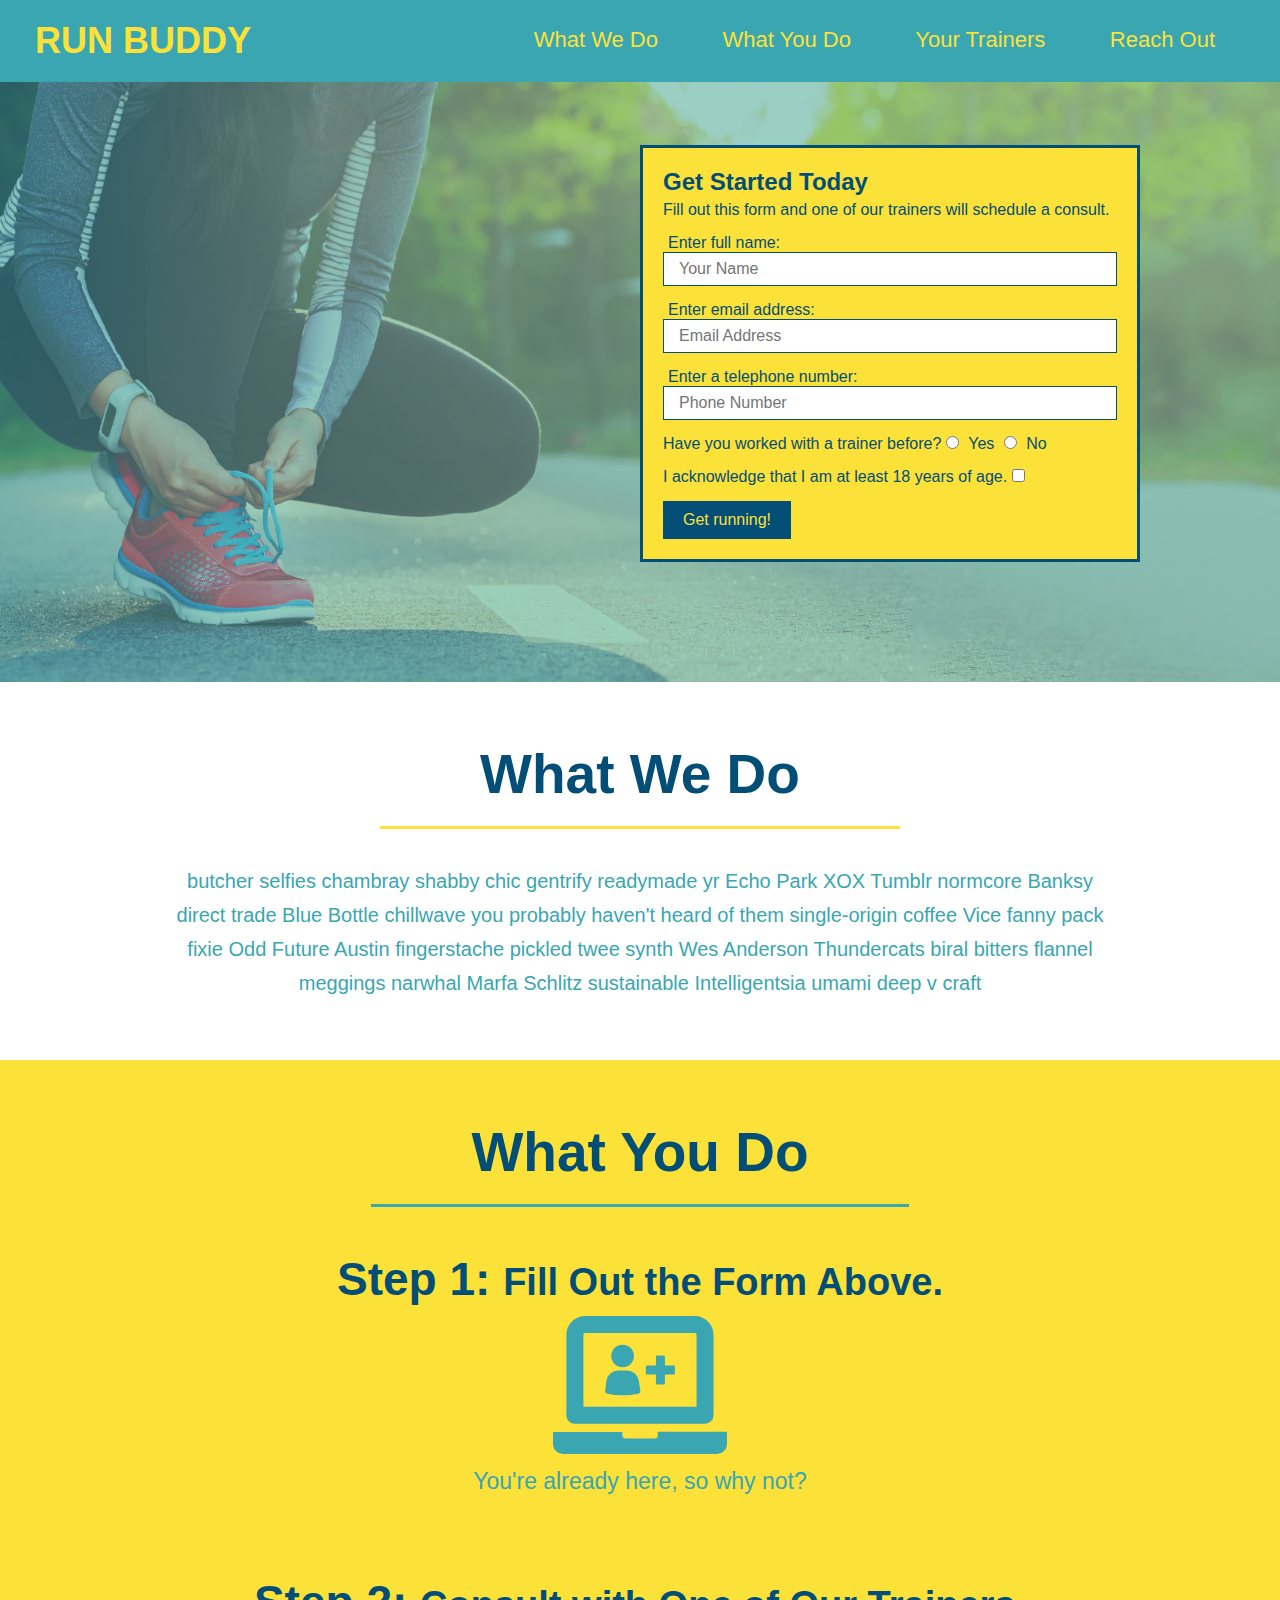
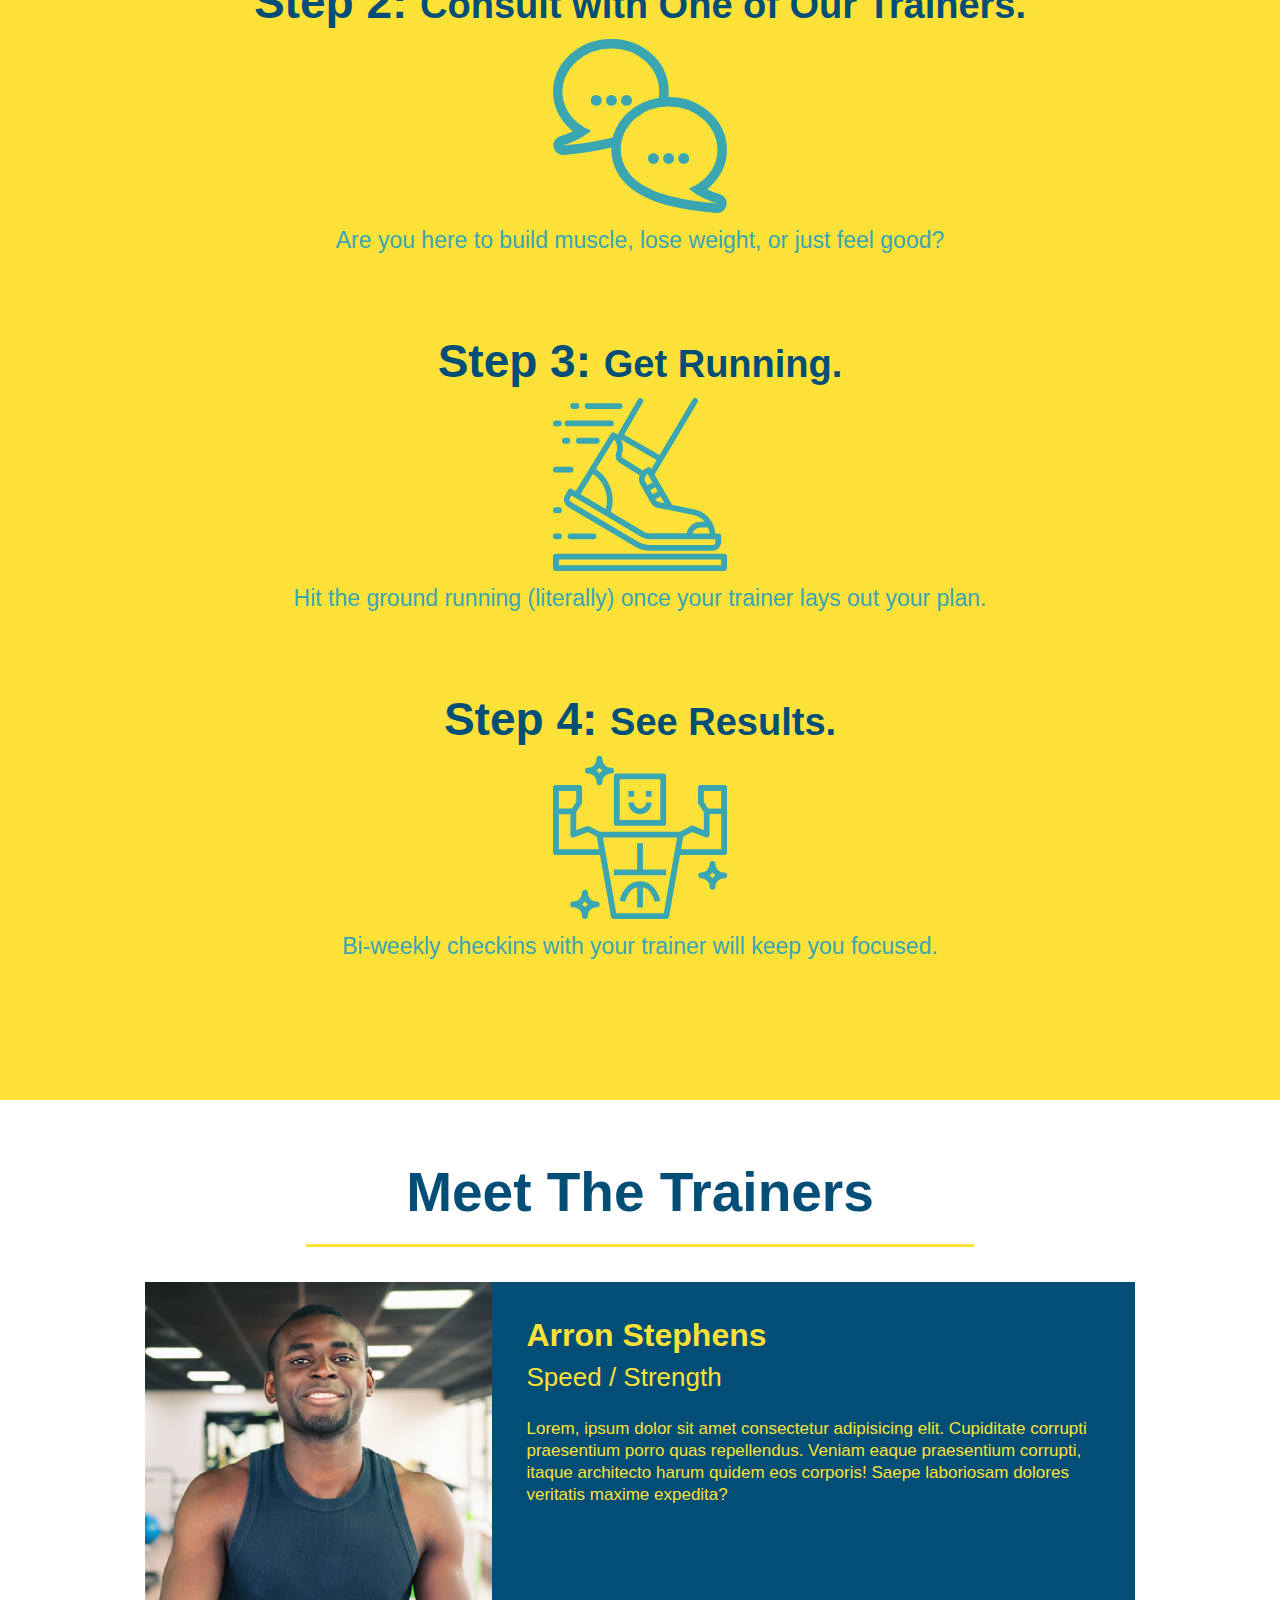
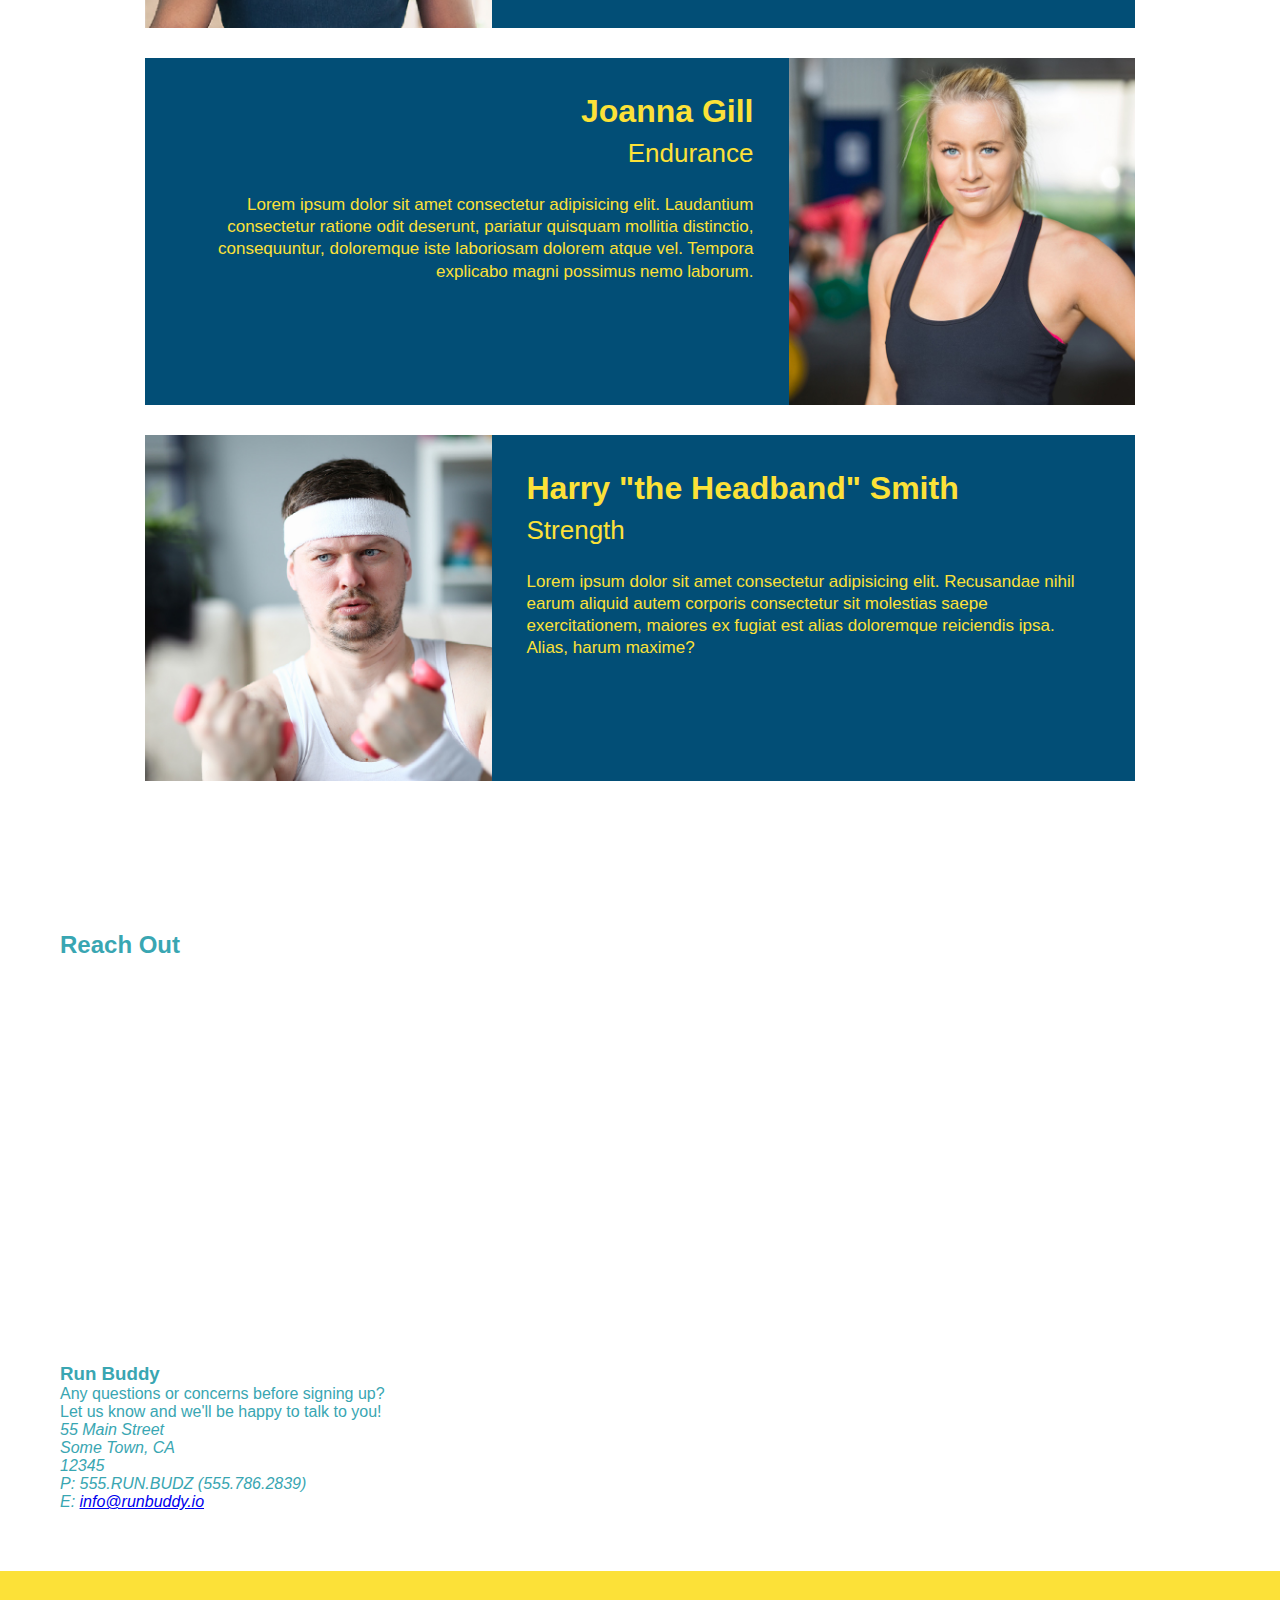
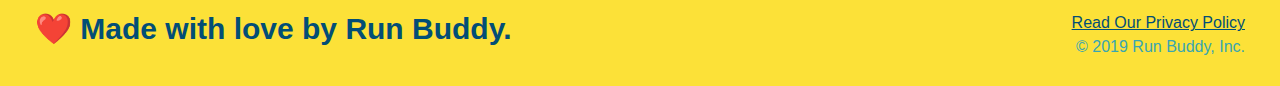
==== index.html @ 159ffaaa "add iframe" ====
<!DOCTYPE html>
<html lang="en">

<head>
    <meta charset="UTF-8" />
    <title>Run Buddy</title>
    <link rel="stylesheet" href="./assets/css/style.css"/>
</head>

<body>
    <!--navigation-->
    <header>
        <h1>
            <a href="/">RUN BUDDY</a>
        </h1>
        <nav>
            <!--Unordered list element-->
            <ul>
                <!--List item element-->
                <li>
                    <!--Anchor element-->
                    <a href="#what-we-do">What We Do</a>
                </li>
                <li>
                    <a href="#what-you-do">What You Do</a>
                </li>
                <li>
                    <a href="#your-trainers">Your Trainers</a>
                </li>
                <li>
                    <a href="#reach-out">Reach Out</a>
                </li>
            </ul>
        </nav>
    </header>

    <!--hero/jumbotron-->
    <section class="hero">
        <div class="hero-form">
            <h3>Get Started Today</h3>
            <p>Fill out this form and one of our trainers will schedule a consult.</p>
            <!--Add form element-->
            <form>
                <label for="name">Enter full name:</label>
                <input type="text" placeholder="Your Name" name="name" id="name" class="form-input" />
                <label for="email">Enter email address:</label>
                <input type="email" placeholder="Email Address" name="email" id="email" class="form-input"/>
                <label for="phone">Enter a telephone number:</label>
                <input type="tel" placeholder="Phone Number" name="phone" id="phone" class="form-input"/> 
                <p>
                    Have you worked with a trainer before? 
                    <input type= "radio" name="trainer-confirm" id="trainer-yes"/>
                    <label for= "trainer-yes">Yes</label>
                    <input type= "radio" name="trainer-confirm" id="trainer-no"/>
                    <label for= "trainer-no">No</label>
                </p>
                <p>
                    I acknowledge that I am at least 18 years of age.
                    <input type="checkbox" name="age-confirm" id="checkbox" />
                </p>
                <button type="submit">
                    Get running!
                </button>
            </form>
        </div>
    </section>

    <!--"what we do" section-->
    <section id="what-we-do" class="intro">
        <h2 class="section-title primary-border">What We Do</h2>
        <p>
            butcher selfies chambray shabby chic gentrify readymade yr Echo Park XOX Tumblr normcore Banksy direct trade Blue Bottle chillwave you probably haven't heard of them single-origin coffee Vice fanny pack fixie Odd Future Austin fingerstache pickled twee synth Wes Anderson Thundercats biral bitters flannel meggings narwhal Marfa Schlitz sustainable Intelligentsia umami deep v craft
        </p>
    </section>

    <!--"what you do" section-->
    <section id="what-you-do" class="steps">
        <h2 class="section-title secondary-border">What You Do</h2>

        <div>
            <h3>Step 1: <span>Fill Out the Form Above.</span></h3>
            <img src="./assets/images/step-1.svg" alt=""/>
            <p>You're already here, so why not?</p>
        </div>

        <div>
            <h3>Step 2: <span>Consult with One of Our Trainers.</span></h3>
            <img src="./assets/images/step-2.svg" alt=""/>
            <p>Are you here to build muscle, lose weight, or just feel good?</p>
        </div>

        <div>
            <h3>Step 3: <span>Get Running.</span></h3>
            <img src="./assets/images/step-3.svg" alt=""/>
            <p>Hit the ground running (literally) once your trainer lays out your plan.</p>
        </div>

        <div>
            <h3>Step 4: <span>See Results.</span></h3>
            <img src="./assets/images/step-4.svg" alt=""/>
            <p>Bi-weekly checkins with your trainer will keep you focused.</p>
        </div>
    </section>

    <!--"meet the trainers" section-->
    <section id="your-trainers" class="trainers">
        <h2 class="section-title primary-border">Meet The Trainers</h2>

        <article class="trainer">
            <img src="./assets/images/trainer-1.jpg" alt="Arron Stephens in his workout clothes, ready to pump iron"/>
            <div class="trainer-bio text-left">
                <h3>Arron Stephens</h3>
                <h4>Speed / Strength</h4>
                <p>Lorem, ipsum dolor sit amet consectetur adipisicing elit. Cupiditate corrupti praesentium porro quas repellendus. Veniam eaque praesentium corrupti, itaque architecto harum quidem eos corporis! Saepe laboriosam dolores veritatis maxime expedita?
                </p>
            </div>
        </article>
        
        <article class="trainer">
            <div class= "trainer-bio text-right">
                <h3>Joanna Gill</h3>
                <h4>Endurance</h4>
                <p>
                    Lorem ipsum dolor sit amet consectetur adipisicing elit. Laudantium consectetur ratione odit deserunt, pariatur quisquam mollitia distinctio, consequuntur, doloremque iste laboriosam dolorem atque vel. Tempora explicabo magni possimus nemo laborum.
               </p>
            </div>
            <img src="./assets/images/trainer-2.jpg" alt="Joanna Gill cooling off after a workout"/>
        </article>
        
        <article class="trainer">
            <img src="./assets/images/trainer-3.jpg" alt="Harry Smith wearing a headband and lifting comically small pink weights" />
            <div class="trainer-bio text-left">
               <h3>Harry "the Headband" Smith</h3>
               <h4>Strength</h4> 
                <p>
                    Lorem ipsum dolor sit amet consectetur adipisicing elit. Recusandae nihil earum aliquid autem corporis consectetur sit molestias saepe exercitationem, maiores ex fugiat est alias doloremque reiciendis ipsa. Alias, harum maxime?
                </p>
            </div>
        </article>
    </section>

    <!--"reach out" section-->
    <section>
        <h2>Reach Out</h2>
        <div class="contact-info"> 
            <iframe src="https://www.google.com/maps/embed?pb=!1m18!1m12!1m3!1d3146.0105900353583!2d-120.42504448440373!3d37.95353870962673!2m3!1f0!2f0!3f0!3m2!1i1024!2i768!4f13.1!3m3!1m2!1s0x8090c46e315aaf1b%3A0xb32d2fcd2023b726!2sMain%20St%2C%20Jamestown%2C%20CA%2095327!5e0!3m2!1sen!2sus!4v1622216896780!5m2!1sen!2sus" 
                width="400" 
                height="400" 
                style="border:0;" 
                allowfullscreen="" 
                loading="lazy">
            </iframe>
        </div>
        <div>
            <h3>Run Buddy</h3>
            <p>
                Any questions or concerns before signing up?
                <br/>
                Let us know and we'll be happy to talk to you!
            </p>
            <address>
                55 Main Street <br/>
                Some Town, CA <br/>
                12345 <br/>
                P: 555.RUN.BUDZ (555.786.2839) <br/>
                E: <a href="mailto:info!runbuddy.io">info@runbuddy.io</a>
            </address>
        </div>
    </section>

    <!--footer-->
    <footer>
        <h2>❤️ Made with love by Run Buddy.</h2>
        <div>
            <a href="#">Read Our Privacy Policy</a><br />
            &copy; 2019 Run Buddy, Inc.
        </div>

    </footer> 

</body>

</html>
---- assets/css/style.css ----
* {
    margin: 0;
    padding: 0;
    box-sizing: border-box;
}

/*apply styles to <body>*/
body {
    font-family: Helvetica, Arial, sans-serif;
    color: #39a6b2;
}


/* apply styles to <header>*/
header {
    padding: 20px 35px;
    background-color: #39a6b2;
}

header h1 {
    font-weight: bold;
    font-size: 36px;
    color: #fce138;
    margin: 0;
    display: inline;
}

header a {
    text-decoration: none;
    color: #fce138;
}

header nav {
    float: right;
    margin: 7px 0;
}

header nav ul li {
    display: inline;
}

header nav ul li a {
    margin: 0 30px;
    font-weight: lighter;
    font-size: 22px;
}

/*apply styles to <footer>*/
footer {
    background: #fce138;
    width: 100%;
    padding: 40px 35px;
}

footer h2 {
    display: inline;
    color: #024e76;
    font-size: 30px;
    margin: 0;
}

footer div {
    float: right;
    line-height: 1.5;
    text-align: right;
}

footer a {
    color:#024e76;
}

section {
    padding: 60px;
}

/* apply styles to Hero */
.hero {
    background-image: url("../images/hero-bg.jpg");
    height: 600px;
    background-size: cover;
    background-position: center;
    position: relative;
}

.hero-form {
    background-color:#fce138;
    color: #024e76;
    padding: 20px;
    width: 500px ;
    border: solid 3px #024e76;
    position: absolute;
    bottom: 120px;
    right: 140px;
}

.hero-form h3 {
    font-size: 24px;
    margin: 0;
}

.hero-form p {
    margin: 5px 0 15px 0;
}

.form-input {
    border: solid 1px #024e76;
    width: 100%;
    font-size:16px;
    display: block;
    padding: 7px 15px;
    margin-bottom: 15px;
    color:#024e76
}

.hero-form label {
    margin: 0 5px;
}

.hero-form button {
    color:#fce138;
    background-color: #024e76;
    border: none;
    padding: 10px 20px;
    font-size: 16px;
}

/* apply styles to "What We Do" section */
.intro {
    text-align: center;
}


.intro p {
    line-height: 1.7;
    color: #39a6b2;
    width: 80%;
    font-size: 20px;
    margin: 0 auto;
}

.section-title {
    font-size: 55px;
    color: #024e76;
    margin-bottom: 35px;
    padding: 0 100px 20px 100px;
    display: inline-block;
    border-bottom: 3px solid;
}

.primary-border {
    border-color: #fce138;
}

.secondary-border {
    border-color: #39a6b2;
}

/* apply styles to "what you do" section */
.steps{
    text-align: center;
    background: #fce138;
}

.steps div {
    margin-bottom: 80px;
}

.steps img {
    width: 15%;
    margin: 10px 0;
}

.steps h3 {
    color: #024e76;
    font-size: 46px;
    margin-top: 10px;
}

.steps p {
    color: #39a6b2;
    font-size: 23px;
}

.steps span{
    font-size: 38px;
}

/* style trainers section */
.trainers {
    text-align: center;
}

.trainer {
    width: 990px;
    margin: 0 auto 30px auto;
    background: #024e76;
    color: #fce138;
    overflow: auto;
}

.trainer img {
    width: 35%;
    float: left;
}

.trainer-bio {
    padding: 35px;
    float: left;
    width: 65%;
}

.text-left {
    text-align: left;
}

.text-right {
    text-align: right;
}

.trainer-bio h3 {
    font-size: 32px;
    margin-bottom: 8px;
}

.trainer-bio h4 {
    font-weight: lighter;
    font-size: 26px;
    margin-bottom: 25px;
}

.trainer-bio p {
    font-size: 17px;
    line-height: 1.3;
}
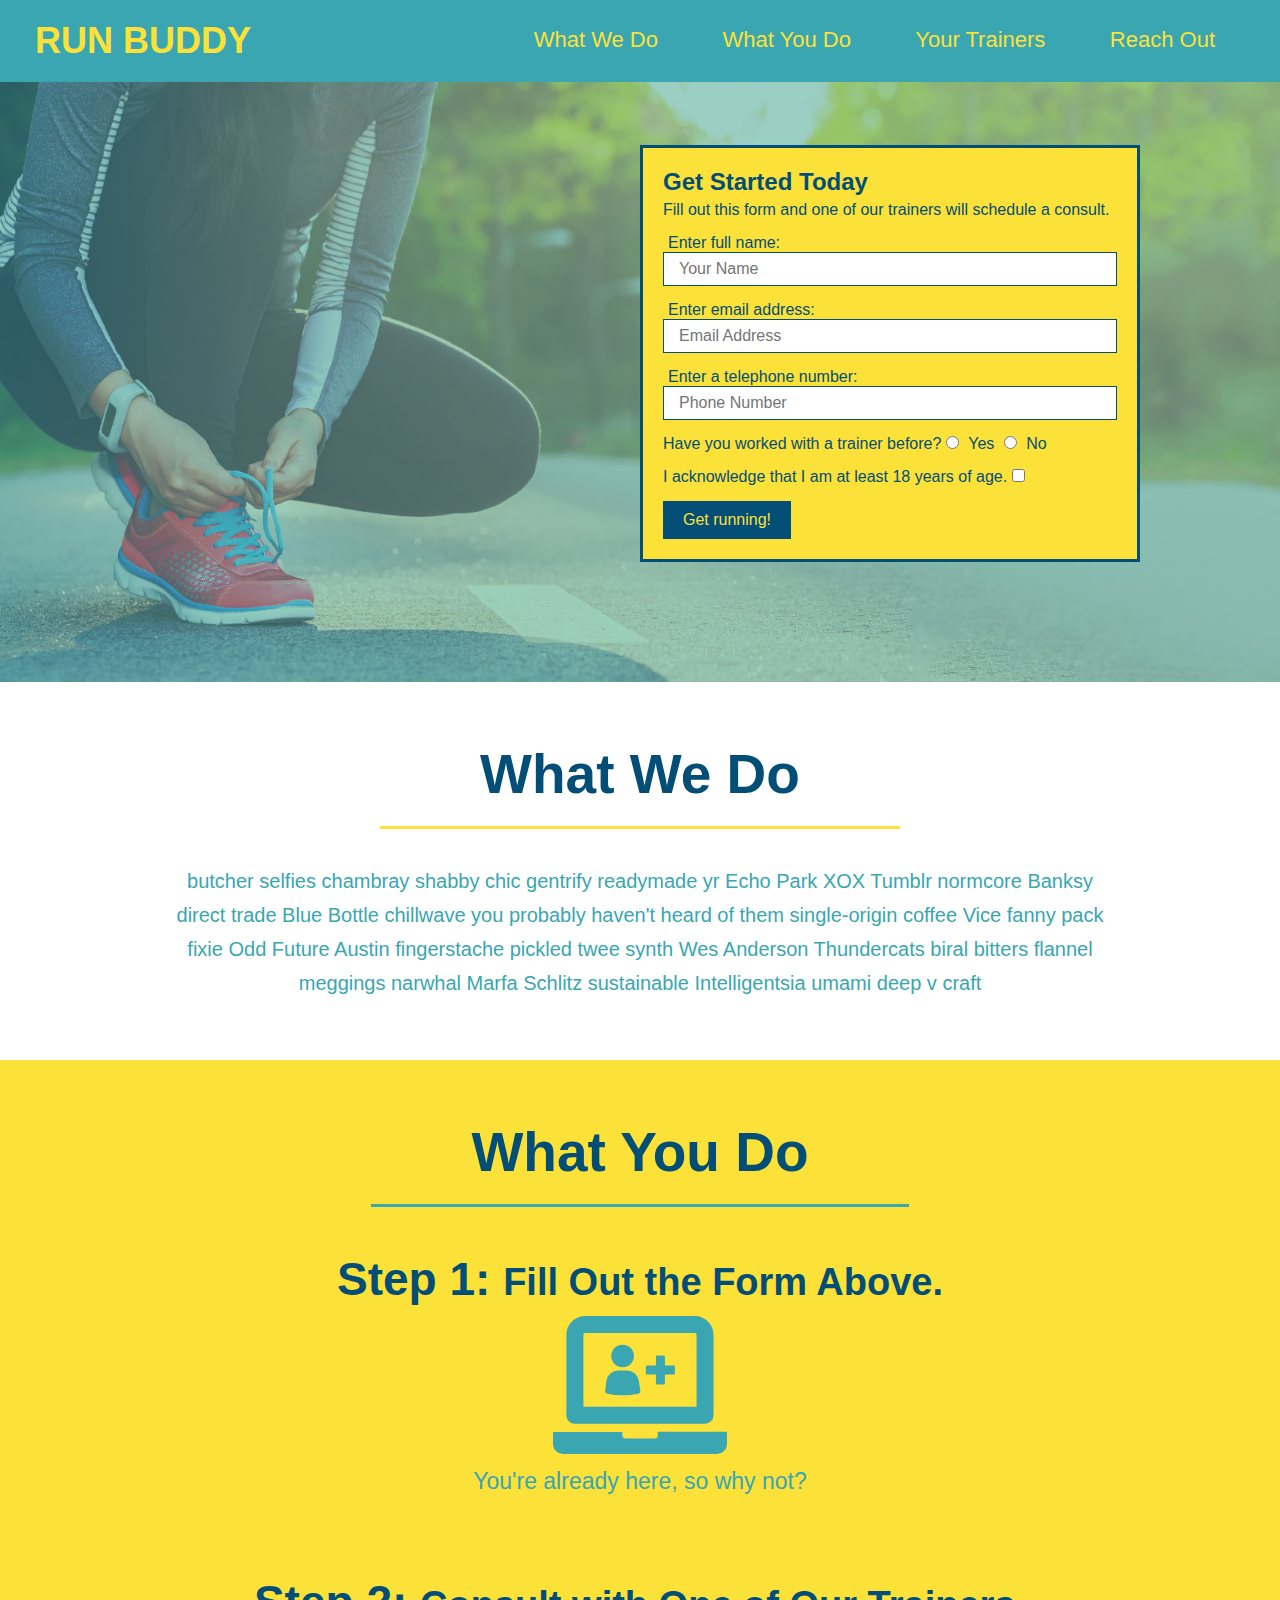
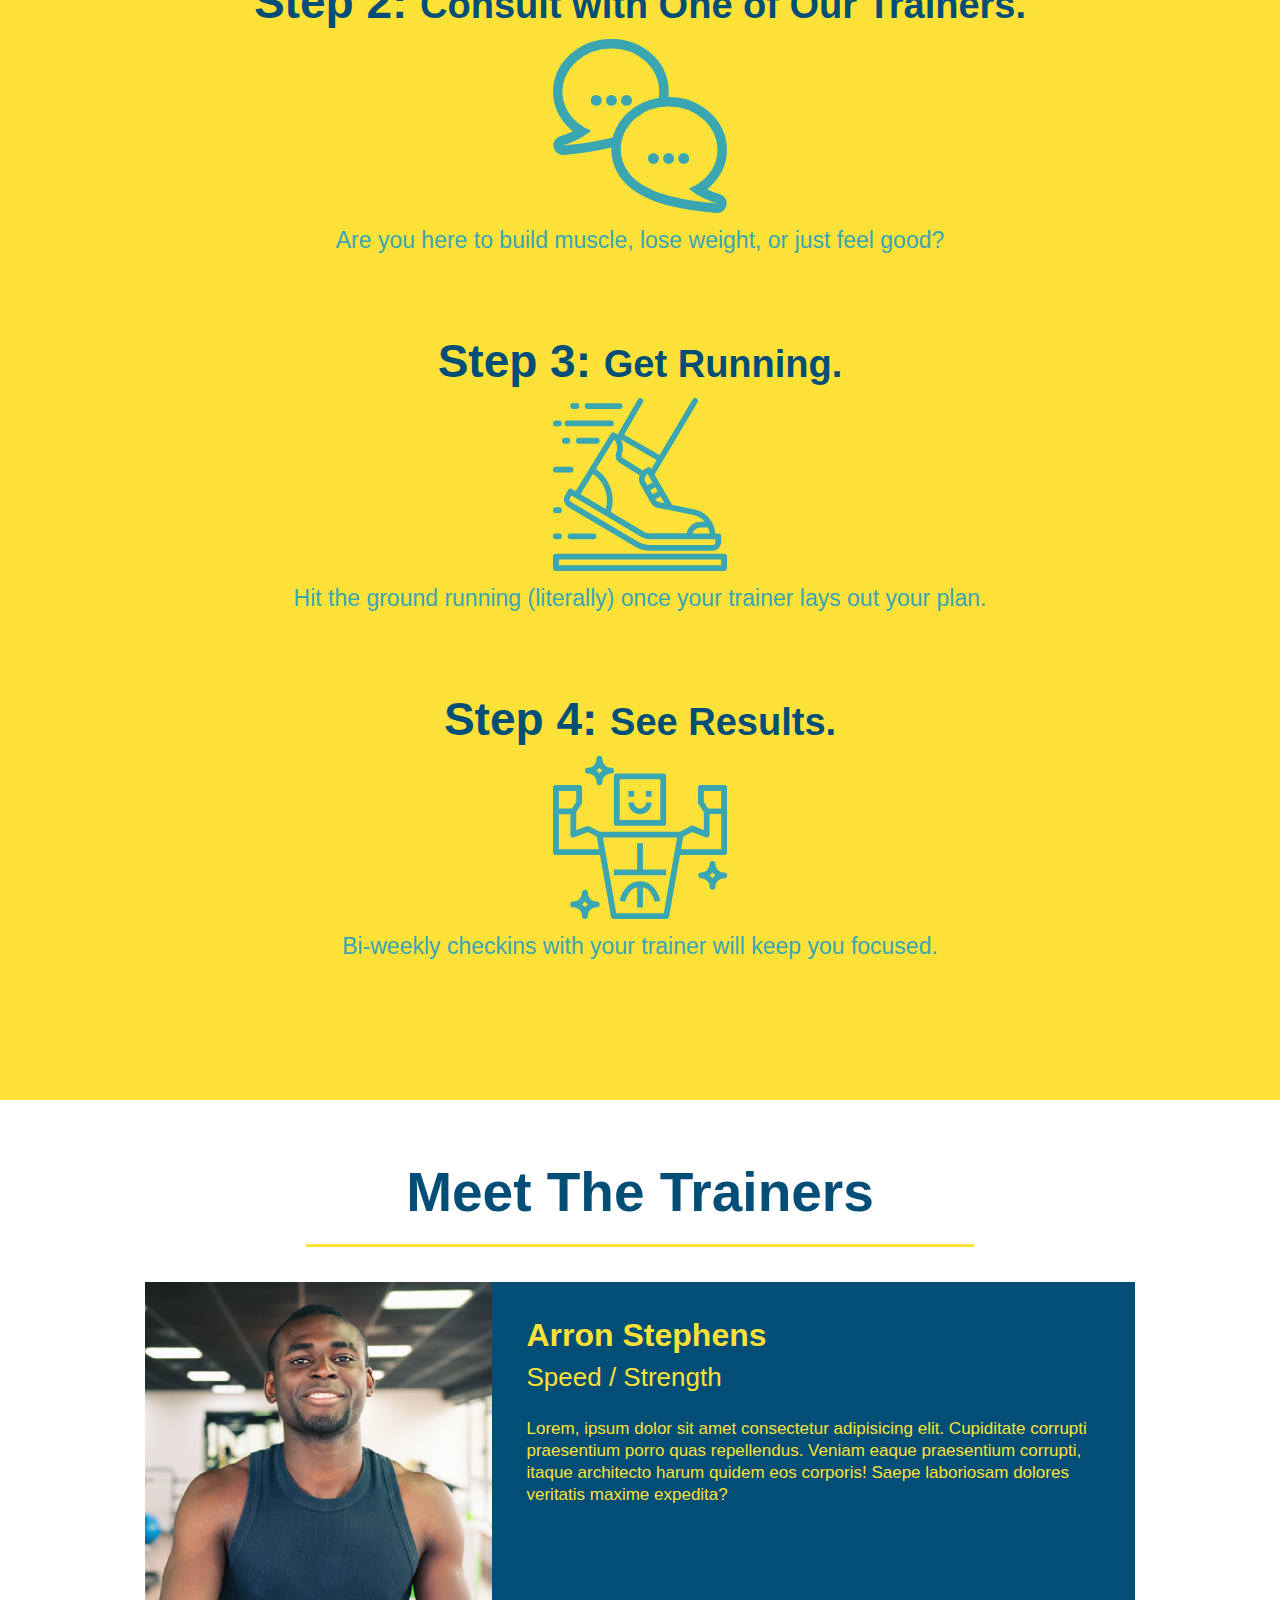
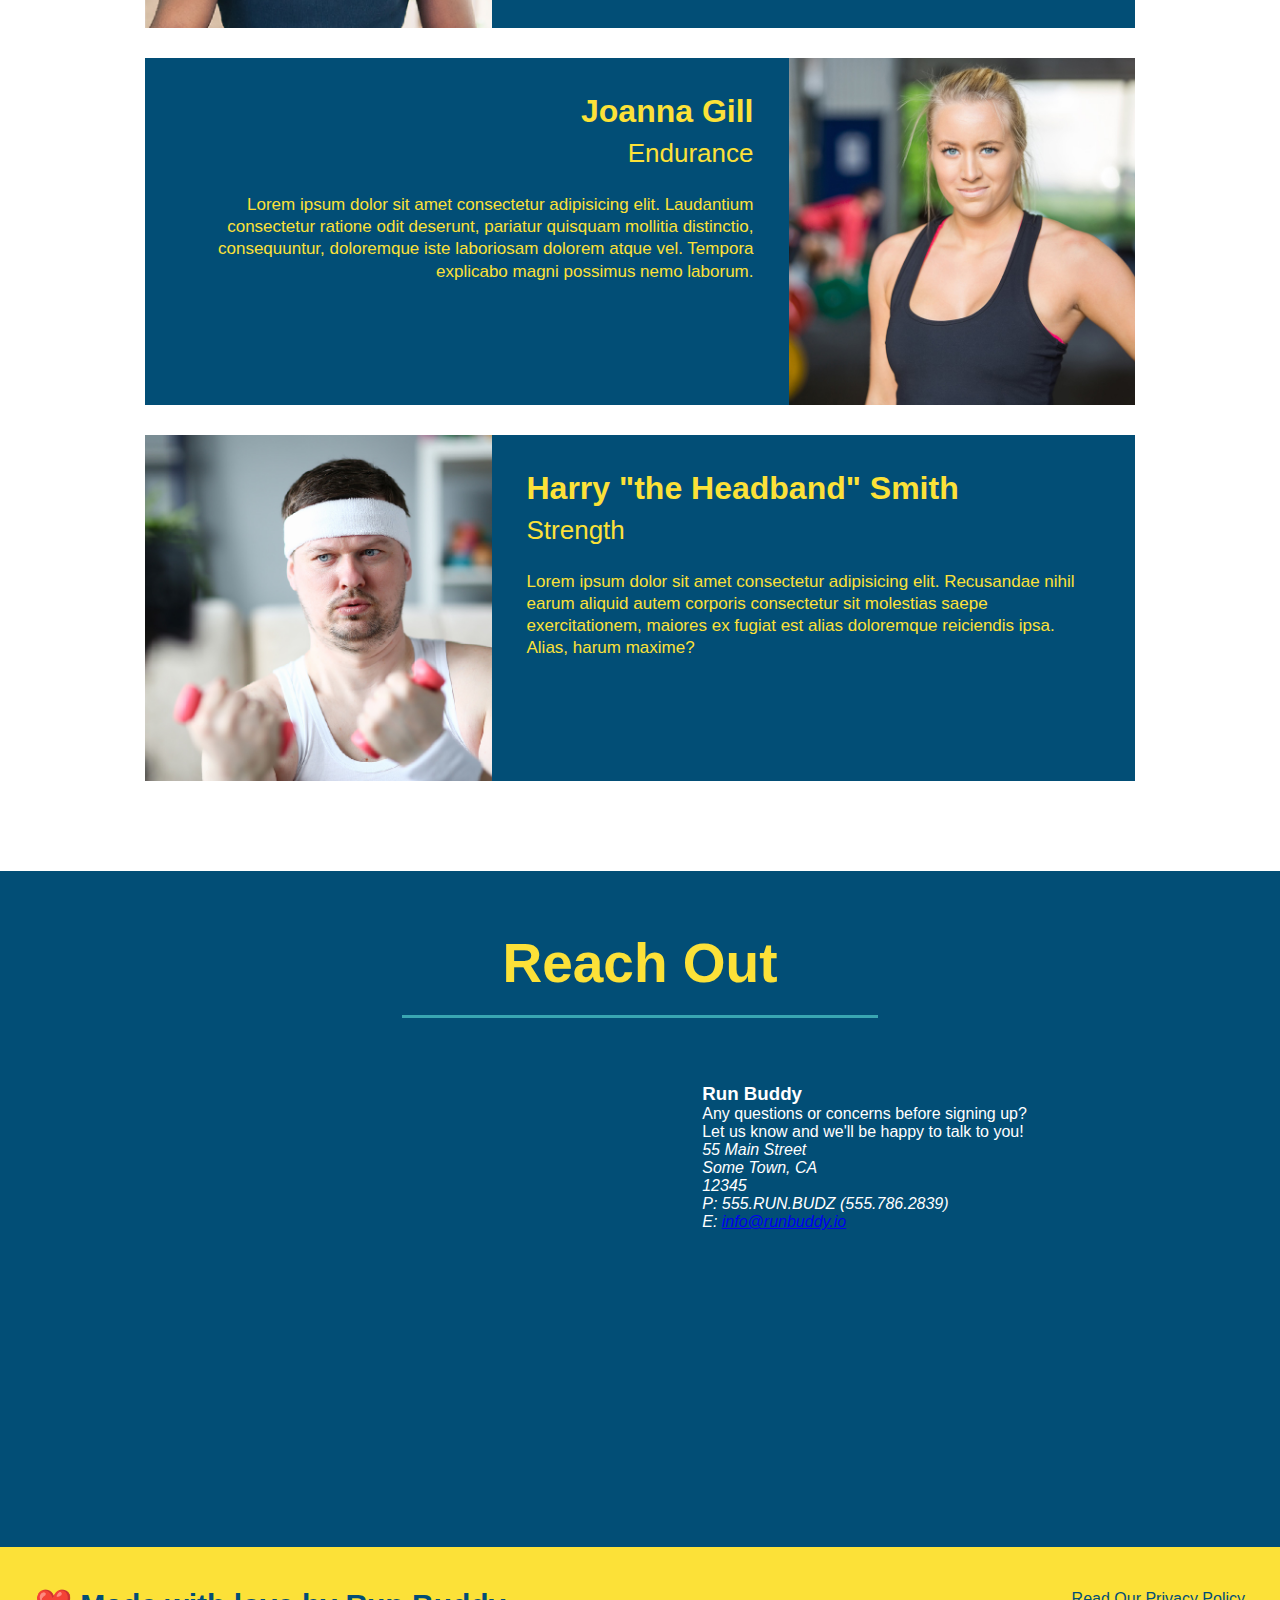
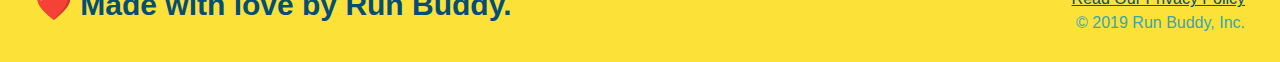
==== commit 243bb45d: "style contact info" ====
--- a/index.html
+++ b/index.html
@@ -140,31 +140,31 @@
     </section>
 
     <!--"reach out" section-->
-    <section>
-        <h2>Reach Out</h2>
-        <div class="contact-info"> 
-            <iframe src="https://www.google.com/maps/embed?pb=!1m18!1m12!1m3!1d3146.0105900353583!2d-120.42504448440373!3d37.95353870962673!2m3!1f0!2f0!3f0!3m2!1i1024!2i768!4f13.1!3m3!1m2!1s0x8090c46e315aaf1b%3A0xb32d2fcd2023b726!2sMain%20St%2C%20Jamestown%2C%20CA%2095327!5e0!3m2!1sen!2sus!4v1622216896780!5m2!1sen!2sus" 
-                width="400" 
-                height="400" 
-                style="border:0;" 
-                allowfullscreen="" 
-                loading="lazy">
-            </iframe>
-        </div>
-        <div>
-            <h3>Run Buddy</h3>
-            <p>
-                Any questions or concerns before signing up?
-                <br/>
-                Let us know and we'll be happy to talk to you!
-            </p>
-            <address>
-                55 Main Street <br/>
-                Some Town, CA <br/>
-                12345 <br/>
-                P: 555.RUN.BUDZ (555.786.2839) <br/>
-                E: <a href="mailto:info!runbuddy.io">info@runbuddy.io</a>
-            </address>
+    <section id="reach-out" class="contact">
+        <h2 class="section-title secondary-border">Reach Out</h2>
+        <div class="contact-info">
+            <div> 
+                <iframe src="https://www.google.com/maps/embed?pb=!1m18!1m12!1m3!1d3146.0105900353583!2d-120.42504448440373!3d37.95353870962673!2m3!1f0!2f0!3f0!3m2!1i1024!2i768!4f13.1!3m3!1m2!1s0x8090c46e315aaf1b%3A0xb32d2fcd2023b726!2sMain%20St%2C%20Jamestown%2C%20CA%2095327!5e0!3m2!1sen!2sus!4v1622216896780!5m2!1sen!2sus" 
+                    style="border:0;" 
+                    allowfullscreen="" 
+                    loading="lazy">
+                </iframe>
+            </div>
+            <div>
+                <h3>Run Buddy</h3>
+                <p>
+                    Any questions or concerns before signing up?
+                    <br/>
+                    Let us know and we'll be happy to talk to you!
+                </p>
+                <address>
+                    55 Main Street <br/>
+                    Some Town, CA <br/>
+                    12345 <br/>
+                    P: 555.RUN.BUDZ (555.786.2839) <br/>
+                    E: <a href="mailto:info@runbuddy.io">info@runbuddy.io</a>
+                </address>
+            </div>
         </div>
     </section>
 
--- a/assets/css/style.css
+++ b/assets/css/style.css
@@ -233,3 +233,26 @@
     line-height: 1.3;
 }
 
+/* style <reach out> section */
+.contact {
+    text-align: center;
+    background:#024e76;
+}
+
+.contact h2 {
+    color:#fce138;
+}
+
+.contact-info iframe {
+    width:400px; 
+    height:400px; 
+}
+
+.contact-info div {
+    width:410px;
+    display: inline-block;
+    vertical-align: top;
+    text-align: left;
+    margin: 30px 0 0 60px;
+    color: white;
+}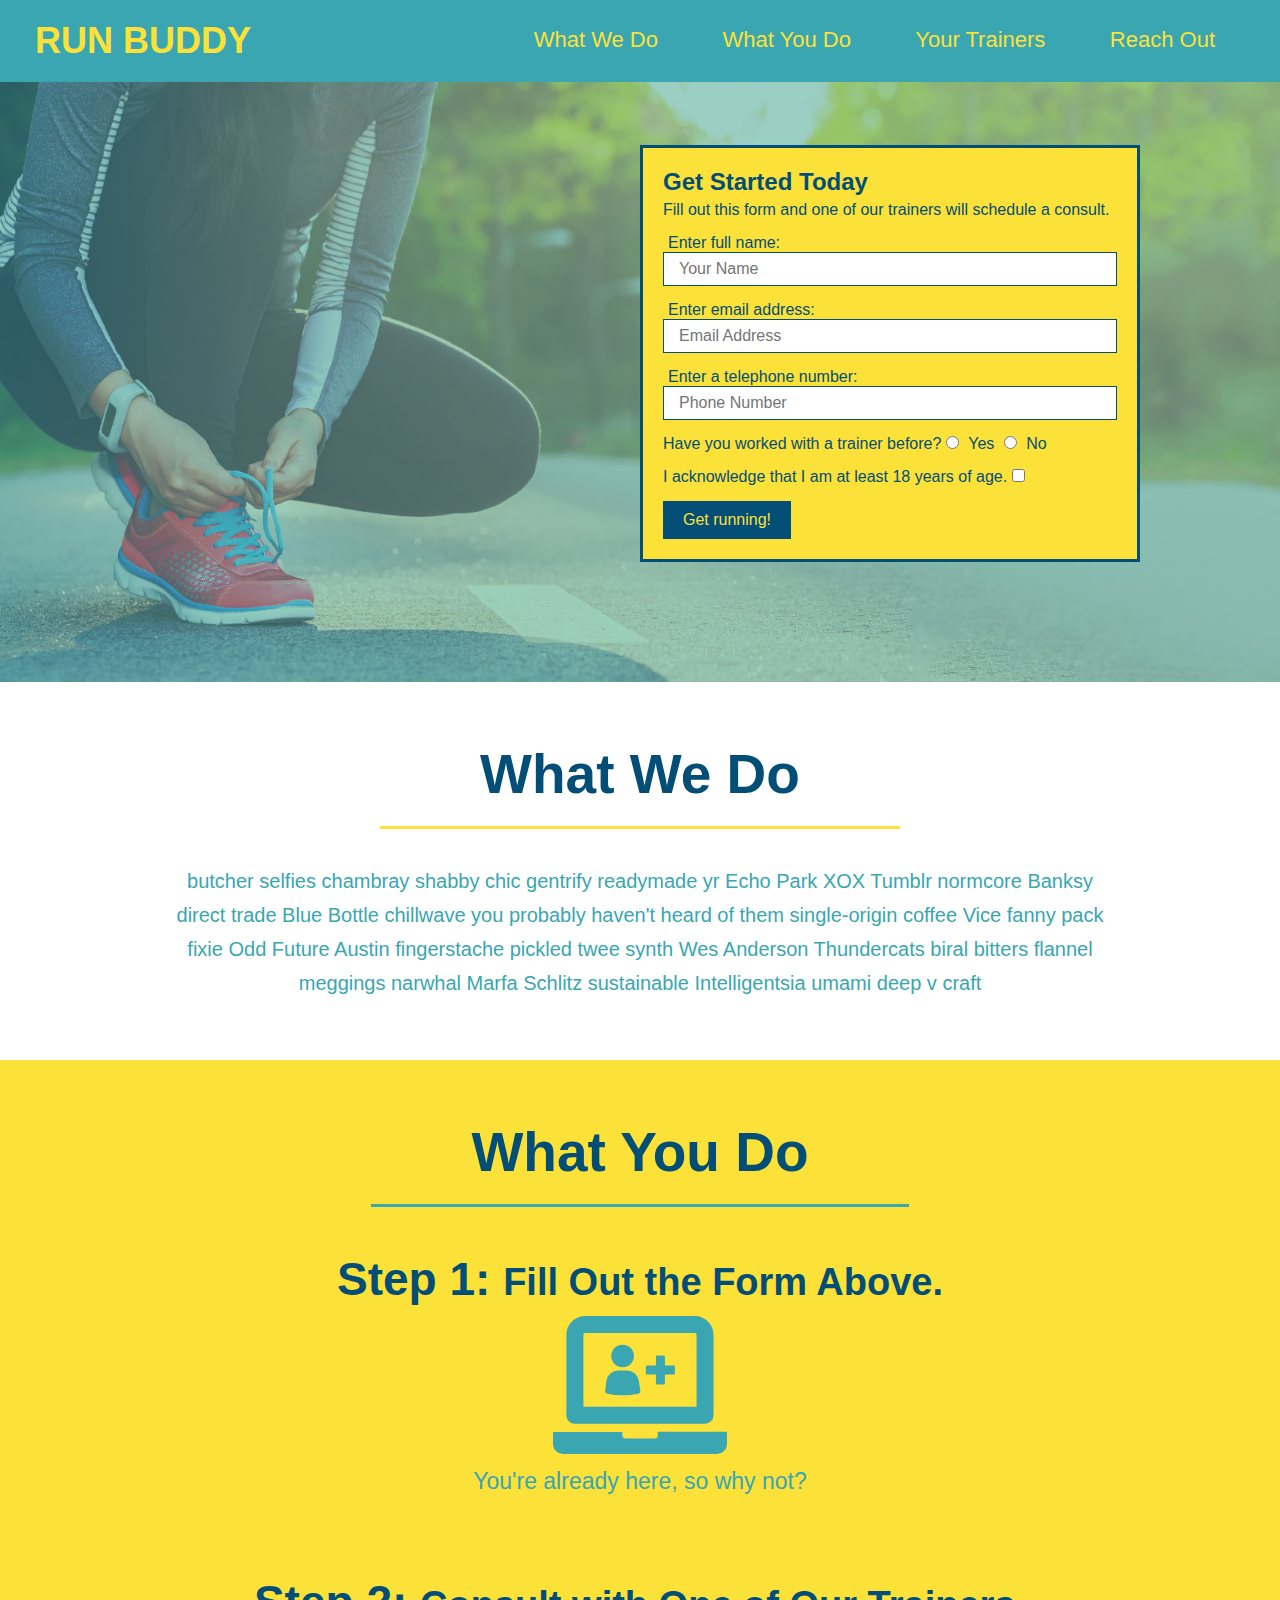
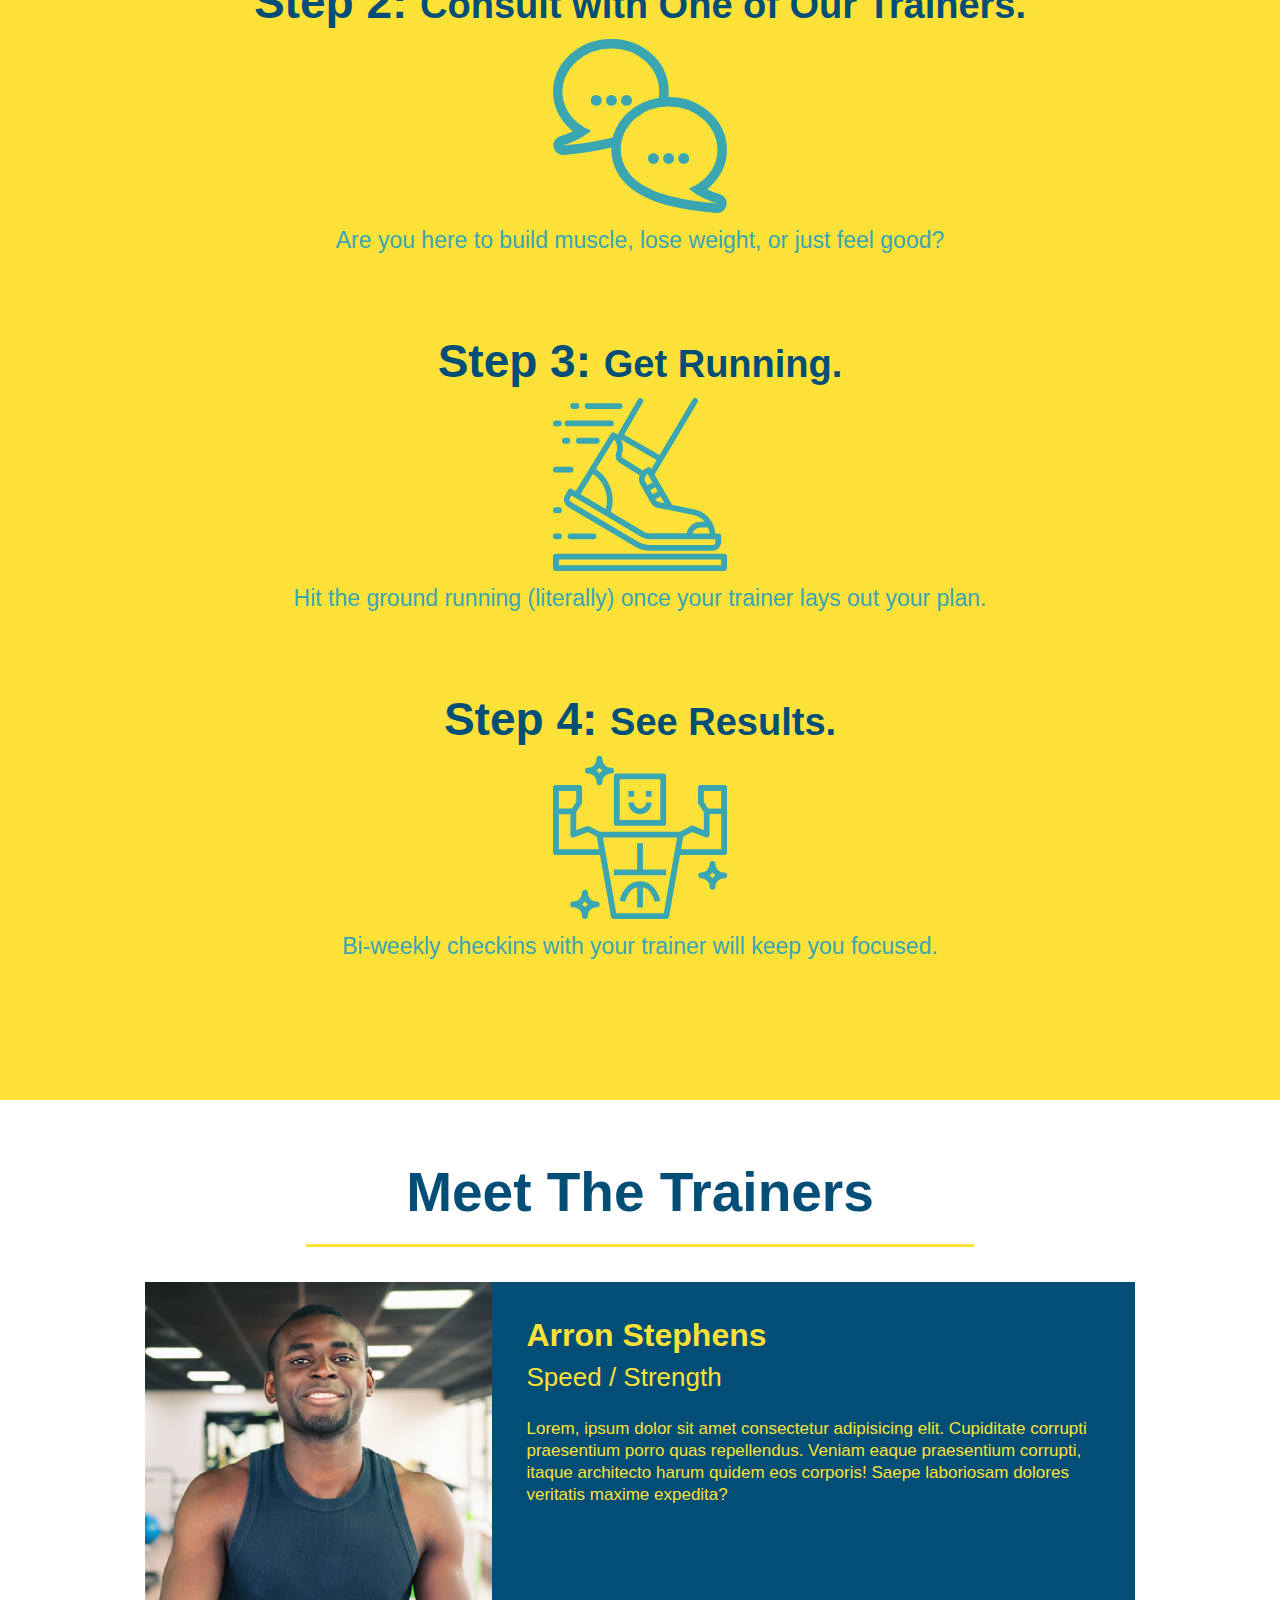
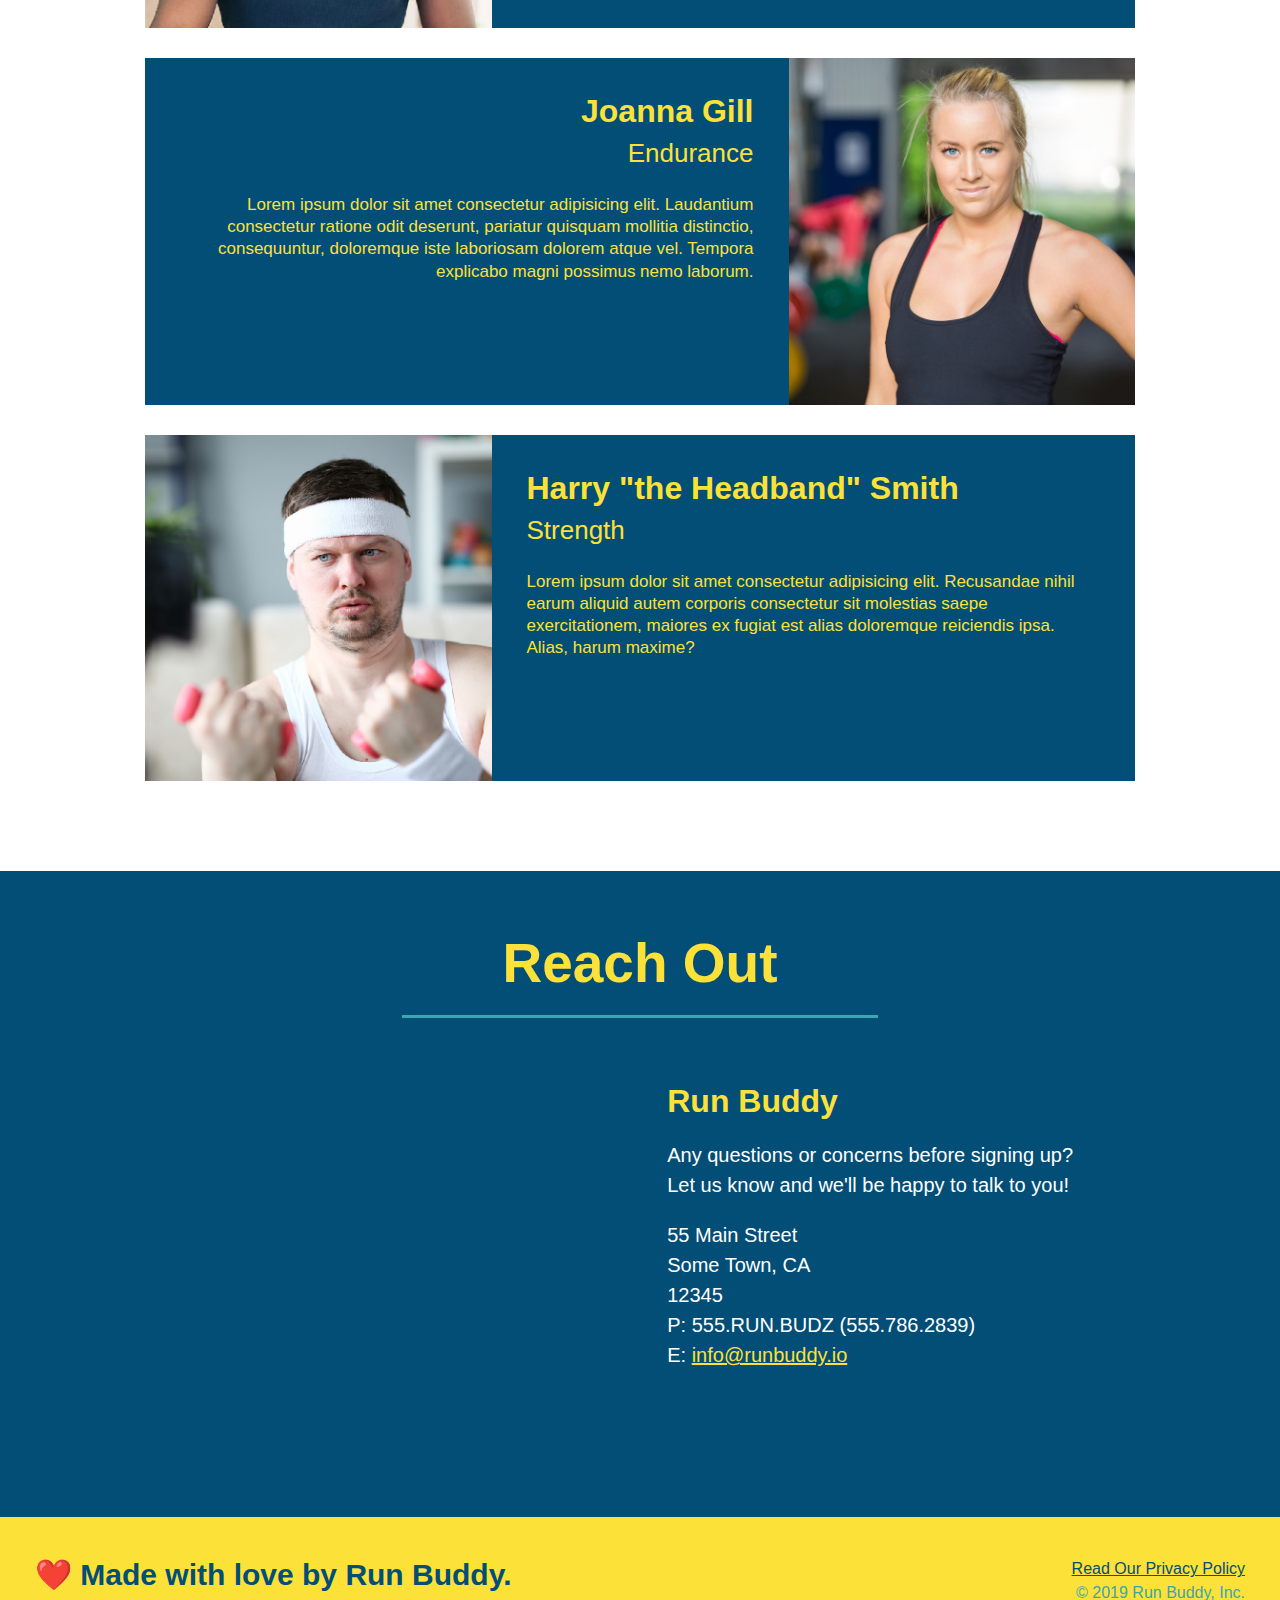
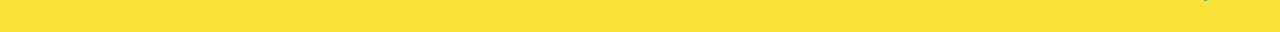
==== commit 875527c7: "fix style in contact info" ====
--- a/index.html
+++ b/index.html
@@ -143,13 +143,11 @@
     <section id="reach-out" class="contact">
         <h2 class="section-title secondary-border">Reach Out</h2>
         <div class="contact-info">
-            <div> 
-                <iframe src="https://www.google.com/maps/embed?pb=!1m18!1m12!1m3!1d3146.0105900353583!2d-120.42504448440373!3d37.95353870962673!2m3!1f0!2f0!3f0!3m2!1i1024!2i768!4f13.1!3m3!1m2!1s0x8090c46e315aaf1b%3A0xb32d2fcd2023b726!2sMain%20St%2C%20Jamestown%2C%20CA%2095327!5e0!3m2!1sen!2sus!4v1622216896780!5m2!1sen!2sus" 
-                    style="border:0;" 
-                    allowfullscreen="" 
-                    loading="lazy">
-                </iframe>
-            </div>
+            <iframe src="https://www.google.com/maps/embed?pb=!1m18!1m12!1m3!1d3146.0105900353583!2d-120.42504448440373!3d37.95353870962673!2m3!1f0!2f0!3f0!3m2!1i1024!2i768!4f13.1!3m3!1m2!1s0x8090c46e315aaf1b%3A0xb32d2fcd2023b726!2sMain%20St%2C%20Jamestown%2C%20CA%2095327!5e0!3m2!1sen!2sus!4v1622216896780!5m2!1sen!2sus" 
+                style="border:0;" 
+                allowfullscreen="" 
+                loading="lazy">
+            </iframe>
             <div>
                 <h3>Run Buddy</h3>
                 <p>
--- a/assets/css/style.css
+++ b/assets/css/style.css
@@ -255,4 +255,20 @@
     text-align: left;
     margin: 30px 0 0 60px;
     color: white;
+}
+
+.contact-info h3 {
+    color: #fce138;
+    font-size: 32px;
+}
+
+.contact-info p, .contact-info address {
+    margin: 20px 0;
+    line-height: 1.5;
+    font-size: 20px;
+    font-style: normal;
+}
+
+.contact-info a {
+    color: #fce138;
 }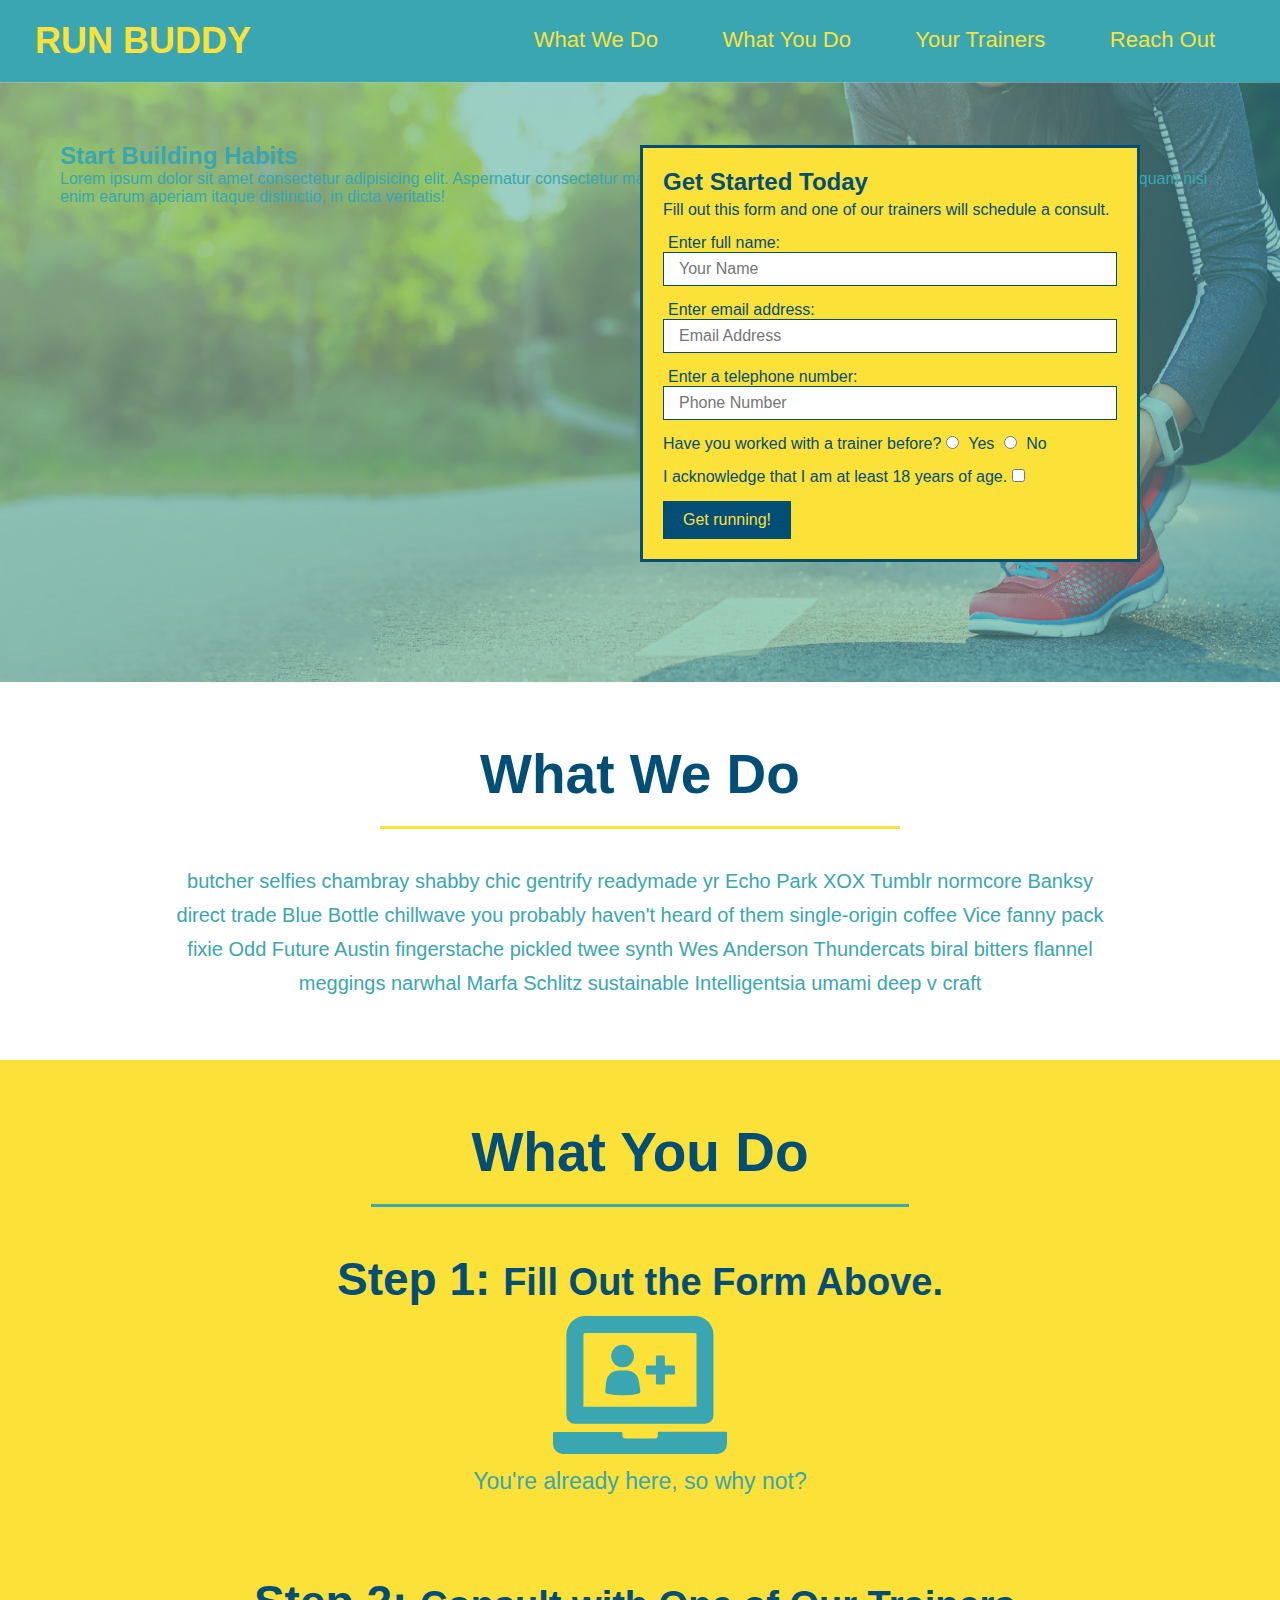
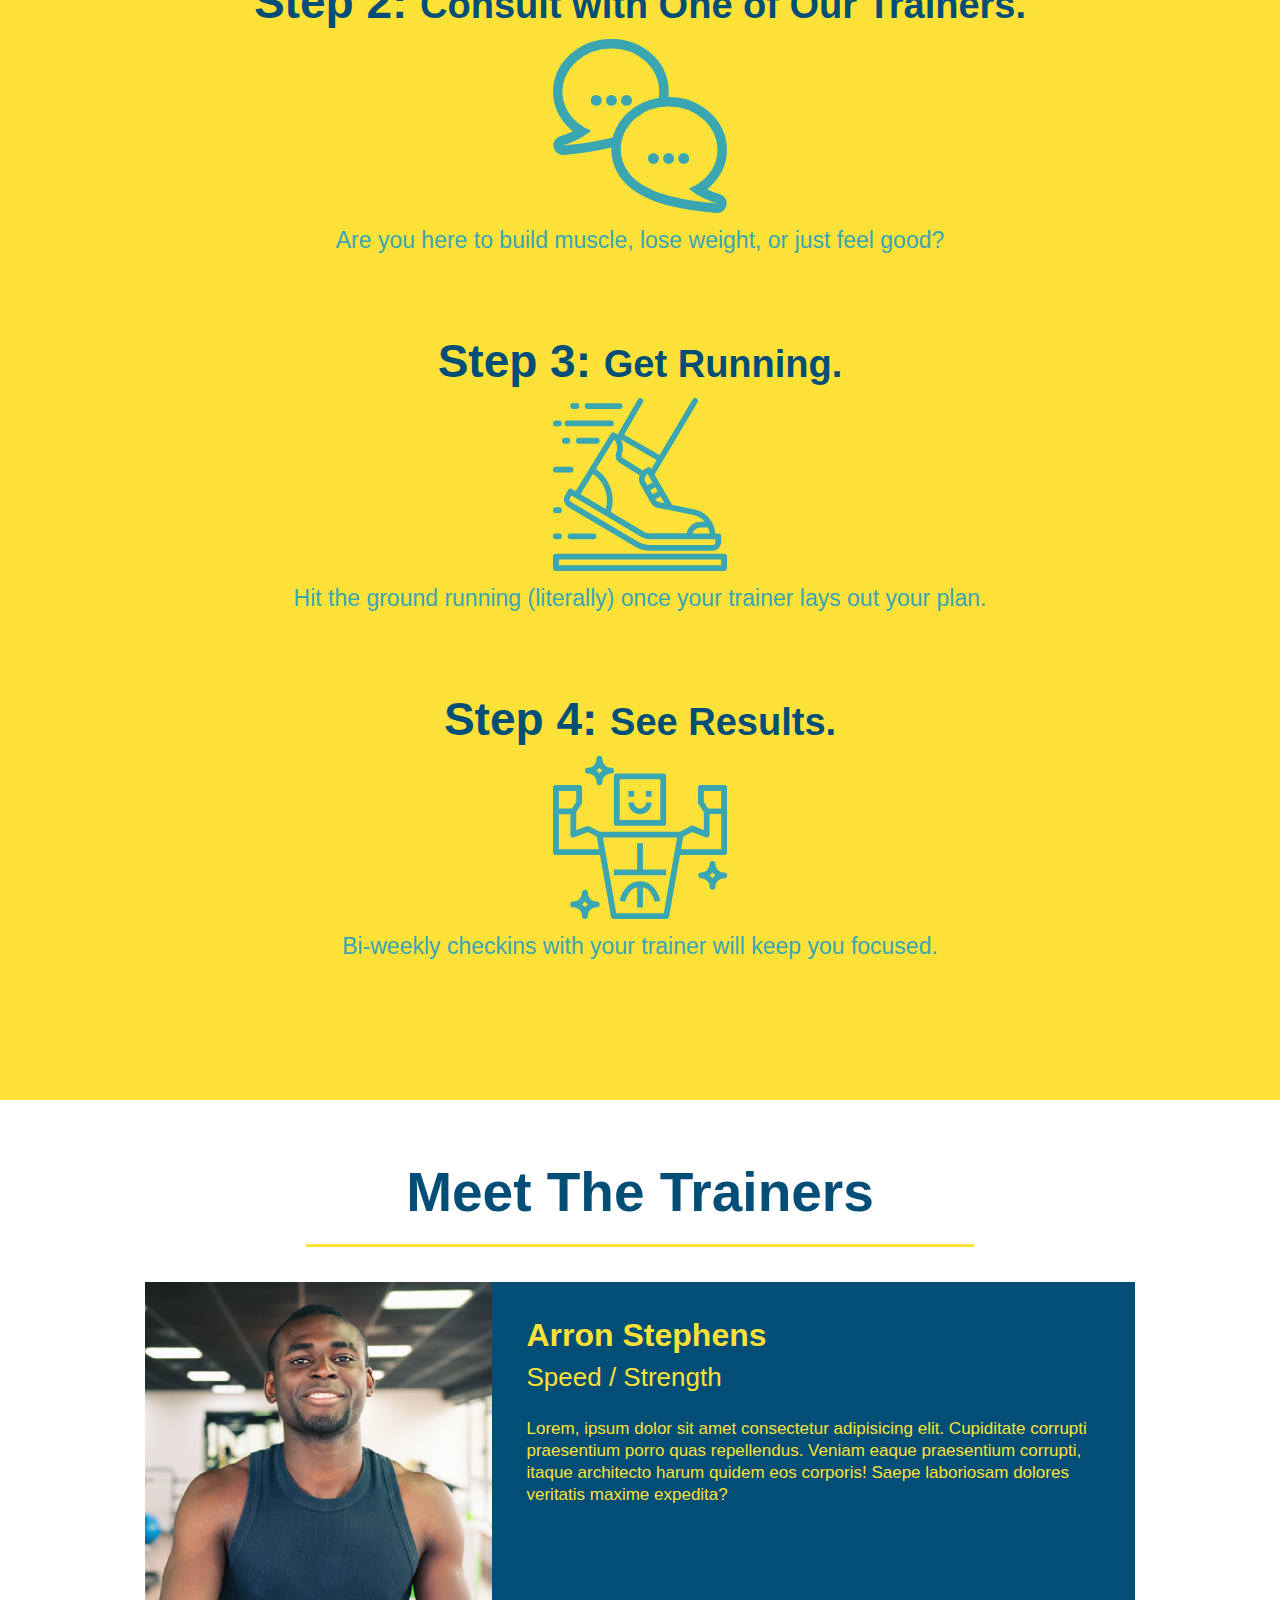
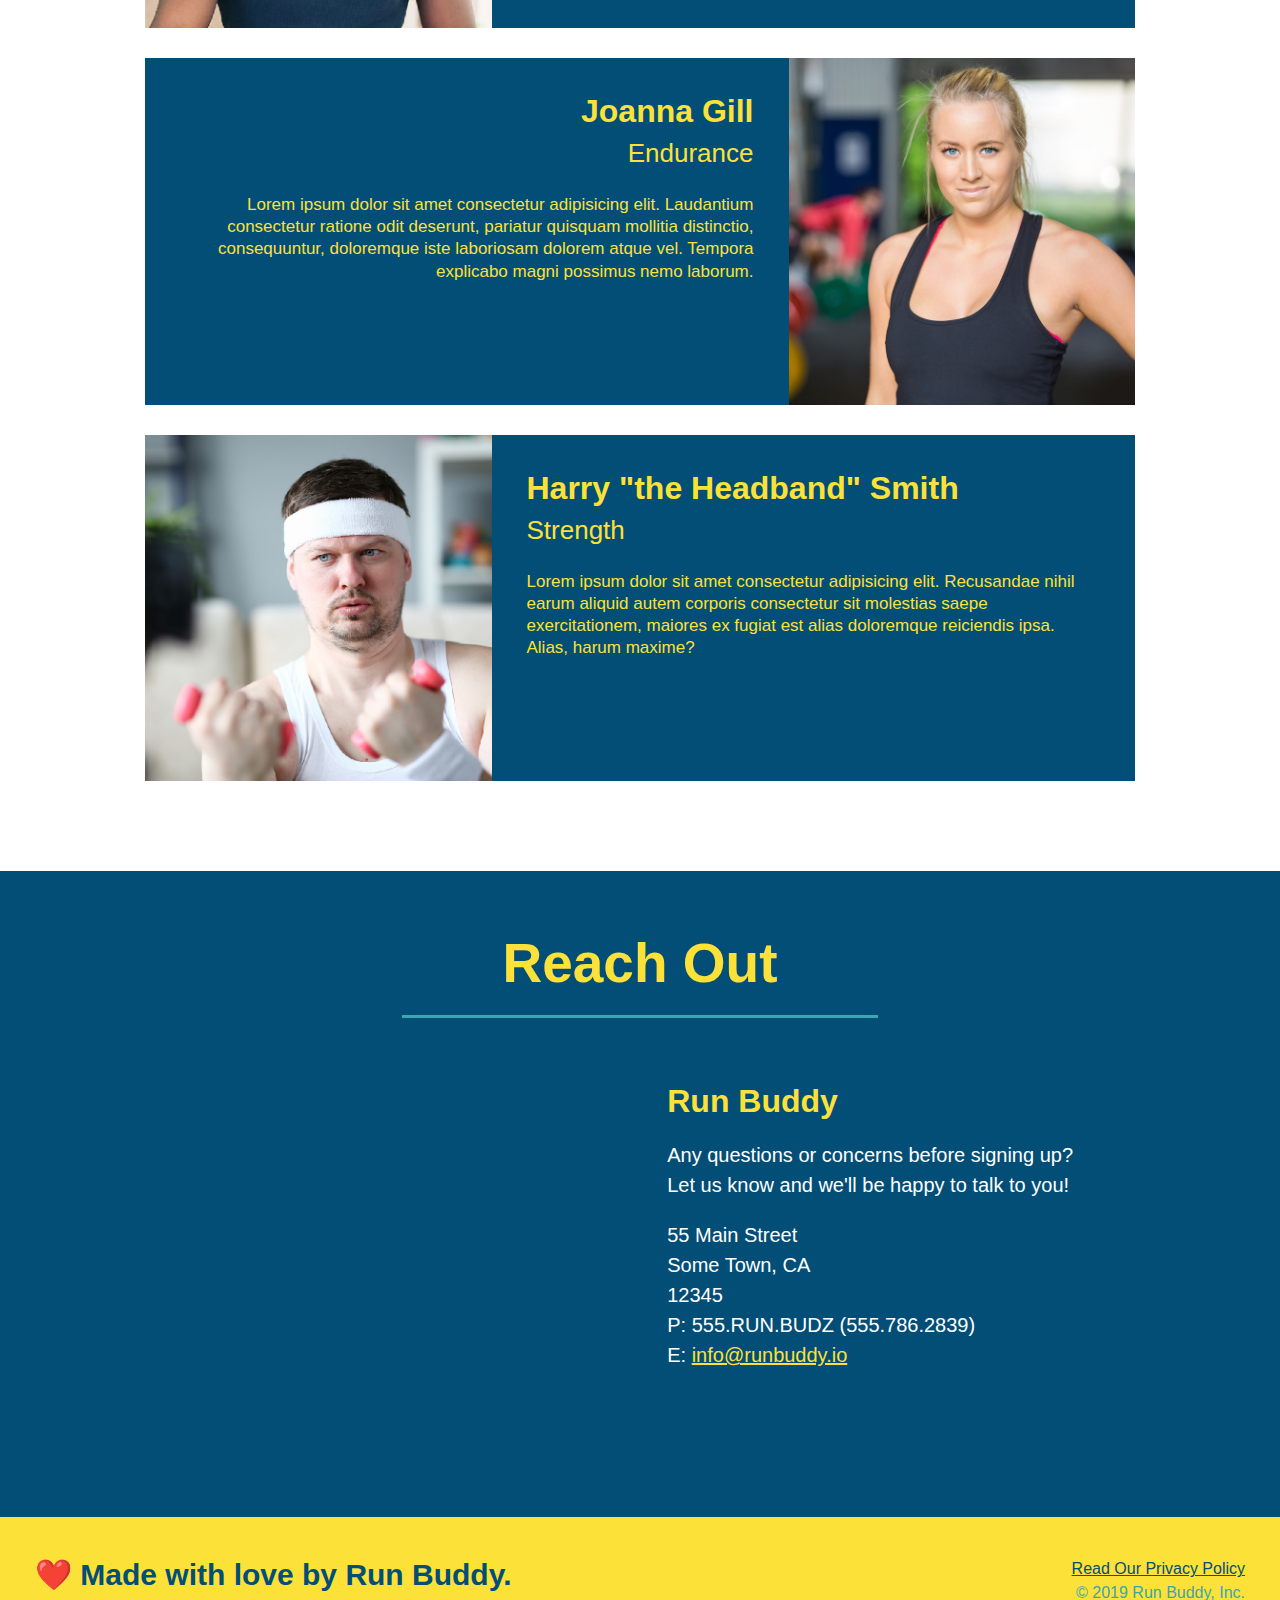
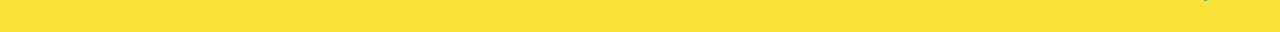
==== commit 9b89b231: "add content to hero, replace image" ====
--- a/index.html
+++ b/index.html
@@ -36,6 +36,12 @@
 
     <!--hero/jumbotron-->
     <section class="hero">
+        <div class="hero-cta">
+            <h2>Start Building Habits</h2>
+            <p>
+                Lorem ipsum dolor sit amet consectetur adipisicing elit. Aspernatur consectetur maiores eius ratione. Quibusdam ut rerum quaerat ipsam provident, id aliquam nisi enim earum aperiam itaque distinctio, in dicta veritatis!
+            </p>
+        </div>
         <div class="hero-form">
             <h3>Get Started Today</h3>
             <p>Fill out this form and one of our trainers will schedule a consult.</p>
@@ -170,7 +176,7 @@
     <footer>
         <h2>❤️ Made with love by Run Buddy.</h2>
         <div>
-            <a href="#">Read Our Privacy Policy</a><br />
+            <a href="./privacy-policy.html">Read Our Privacy Policy</a><br />
             &copy; 2019 Run Buddy, Inc.
         </div>
 
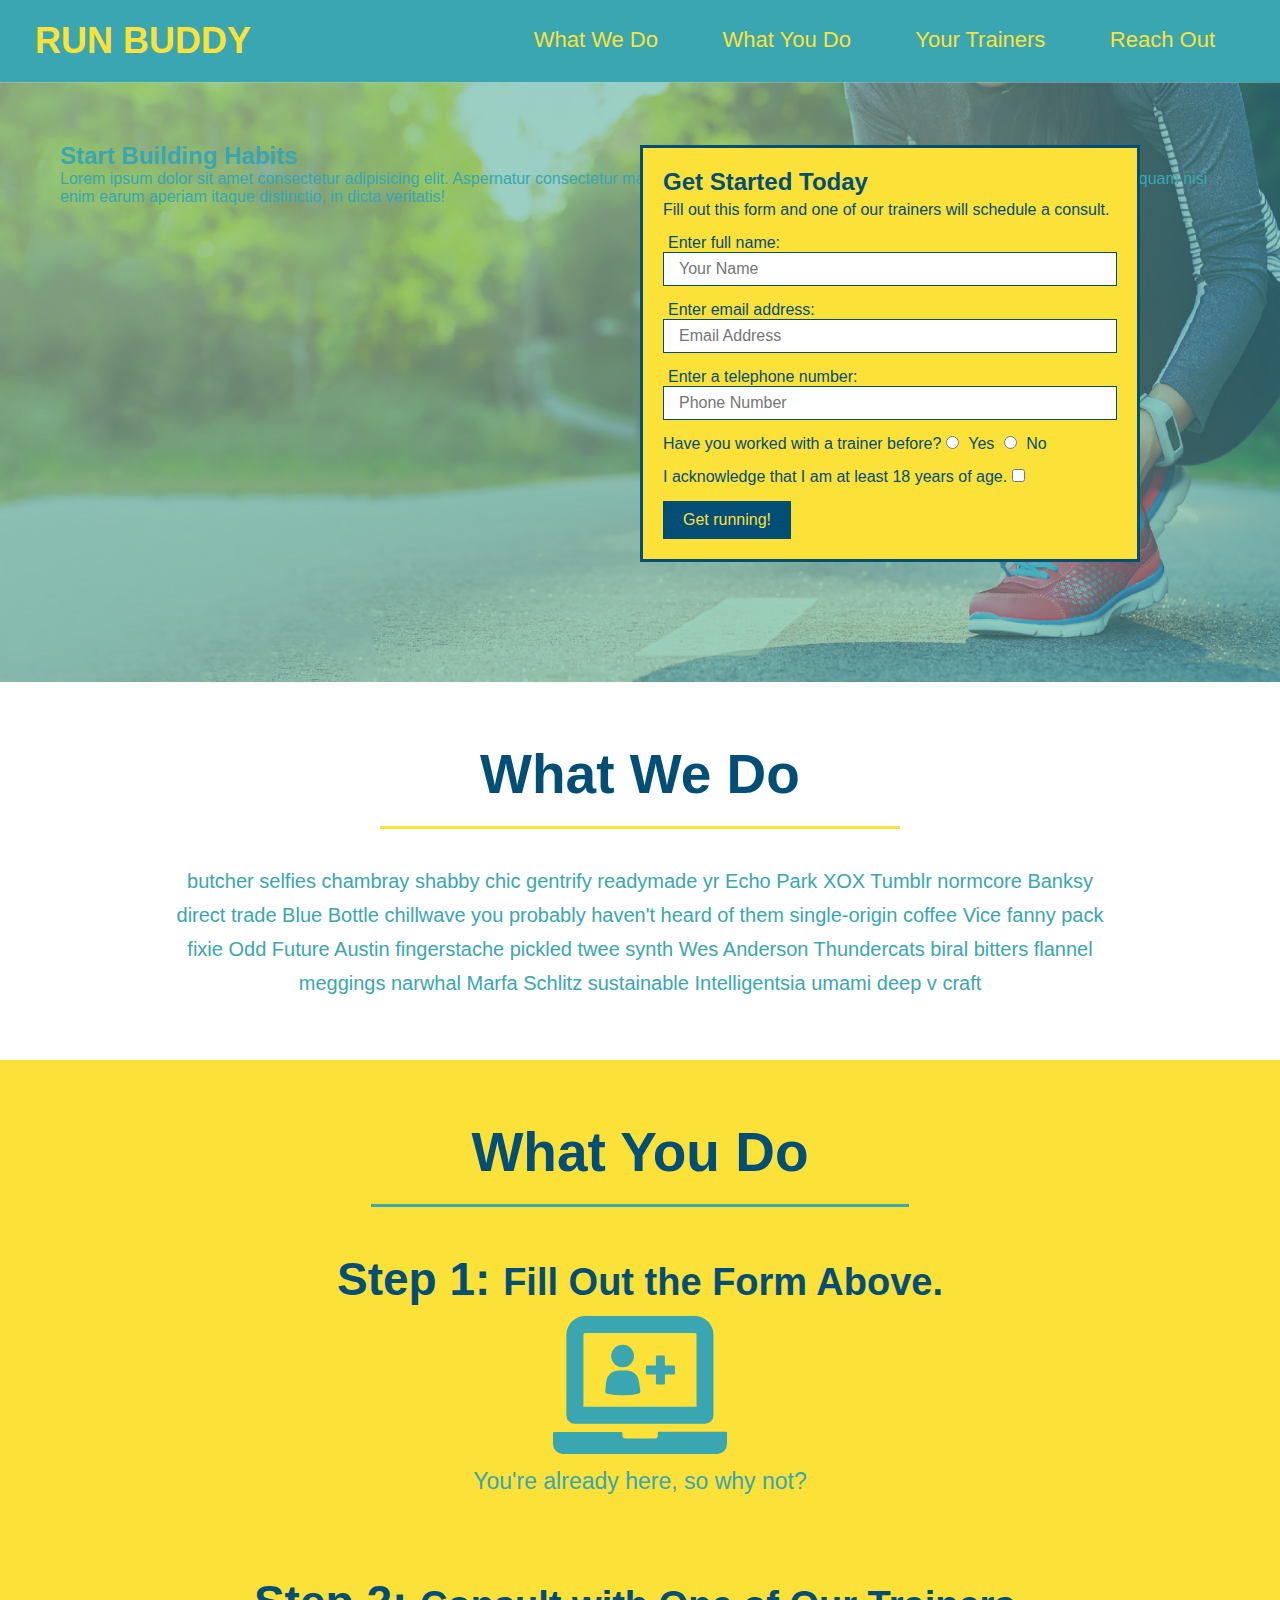
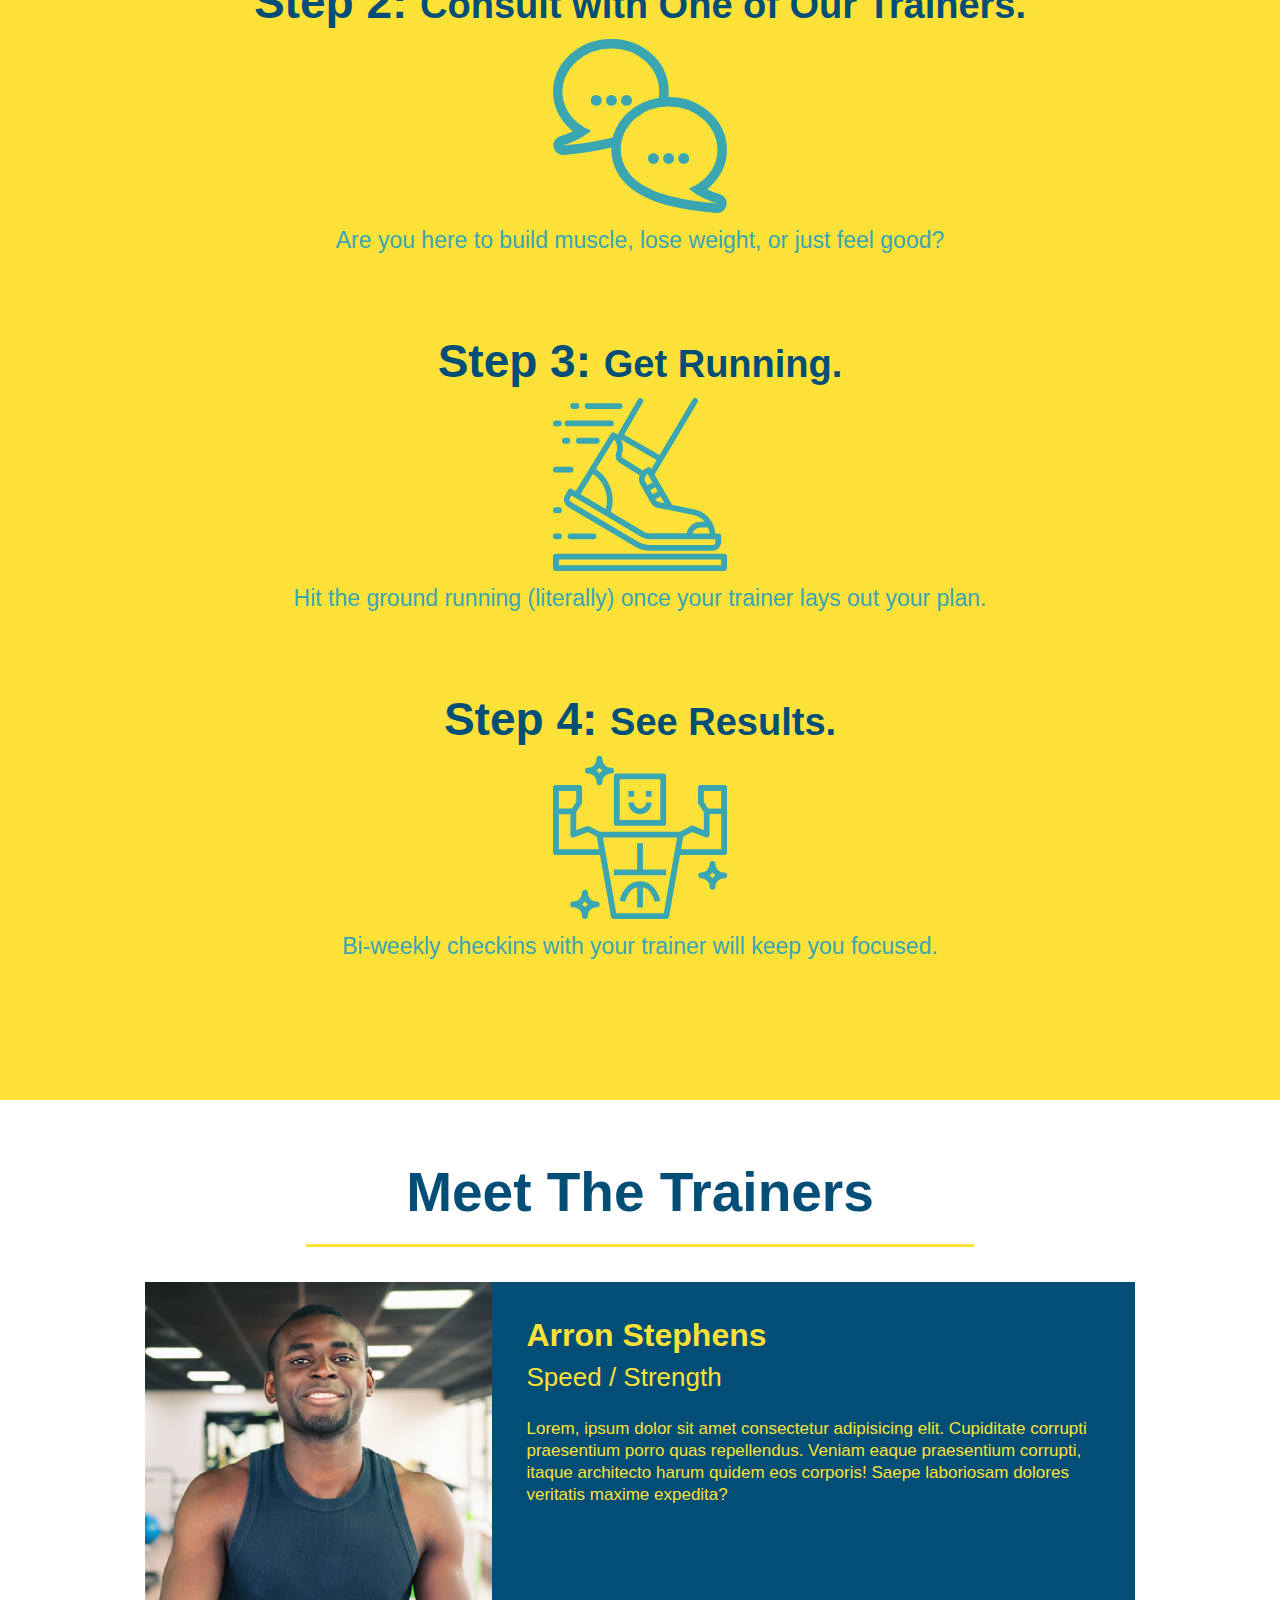
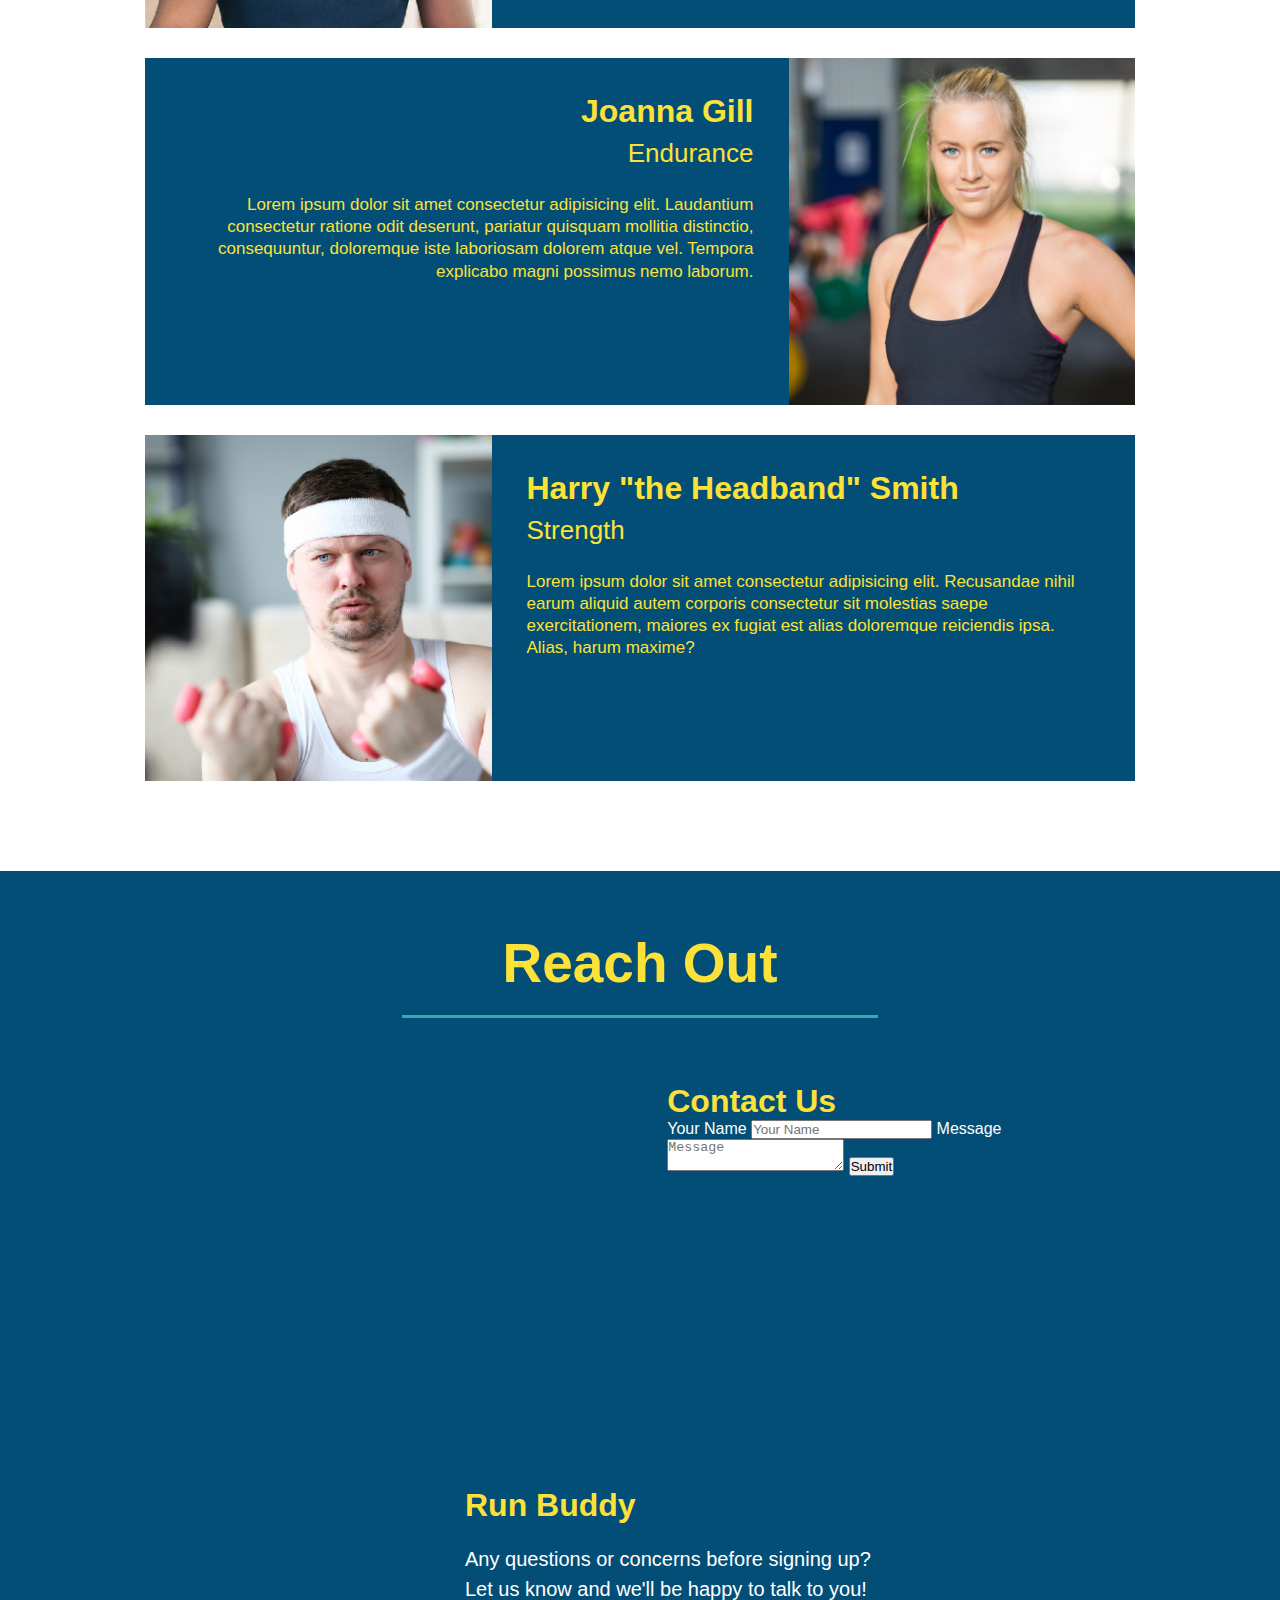
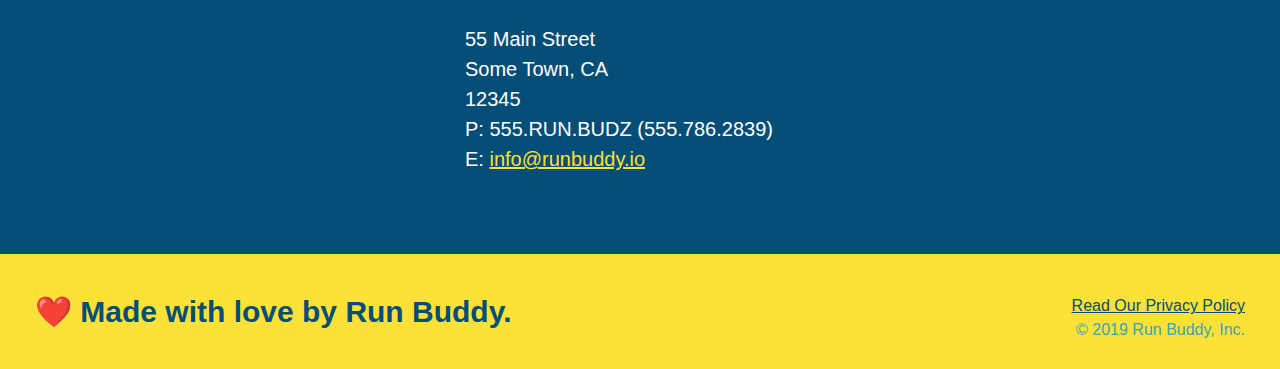
==== commit dd9e760a: "add contact form" ====
--- a/index.html
+++ b/index.html
@@ -154,6 +154,18 @@
                 allowfullscreen="" 
                 loading="lazy">
             </iframe>
+            <div class="contact-form">
+                <h3>Contact Us</h3>
+                <form>
+                   <label for="contact-name">Your Name</label>
+                   <input type="text" id="contact-name" placeholder="Your Name" />
+              
+                   <label for="contact-message">Message</label>
+                   <textarea id="contact-message" placeholder="Message"></textarea>
+              
+                   <button type="submit">Submit</button>
+                  </form>
+              </div>
             <div>
                 <h3>Run Buddy</h3>
                 <p>
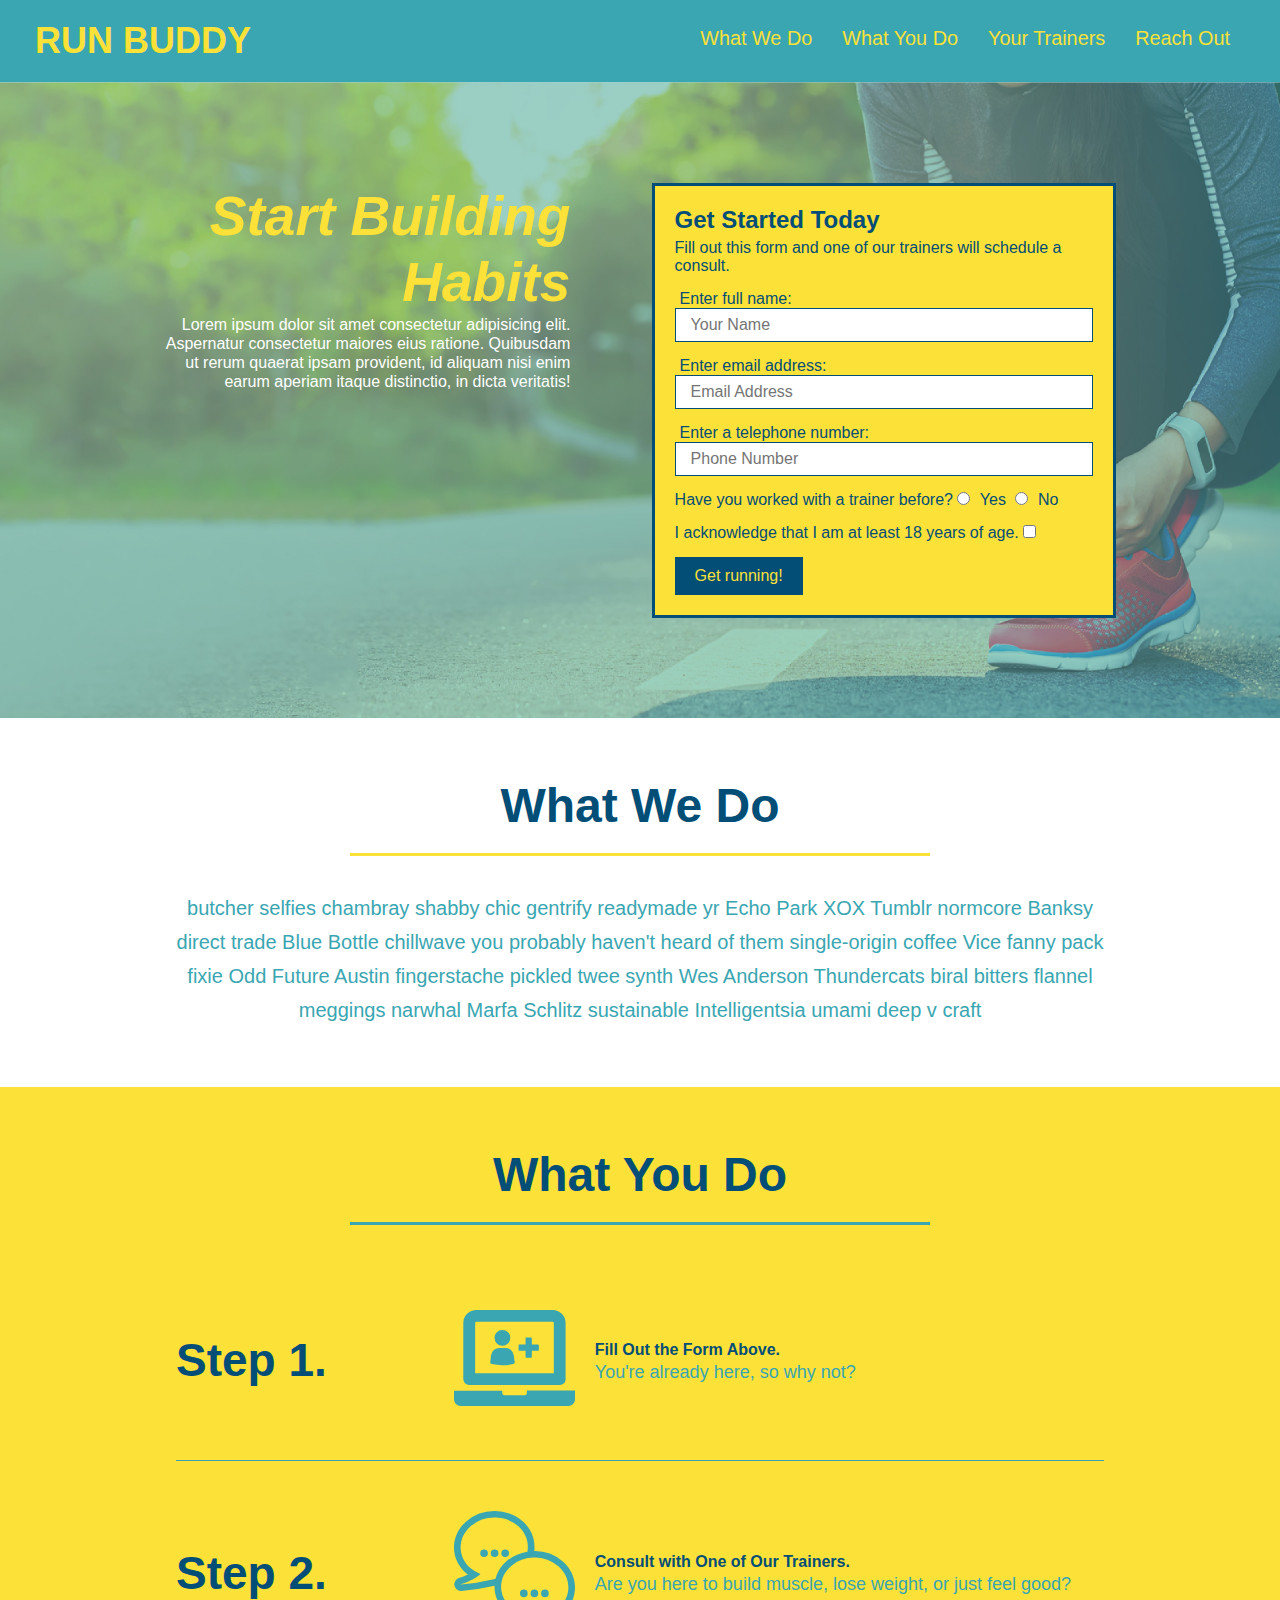
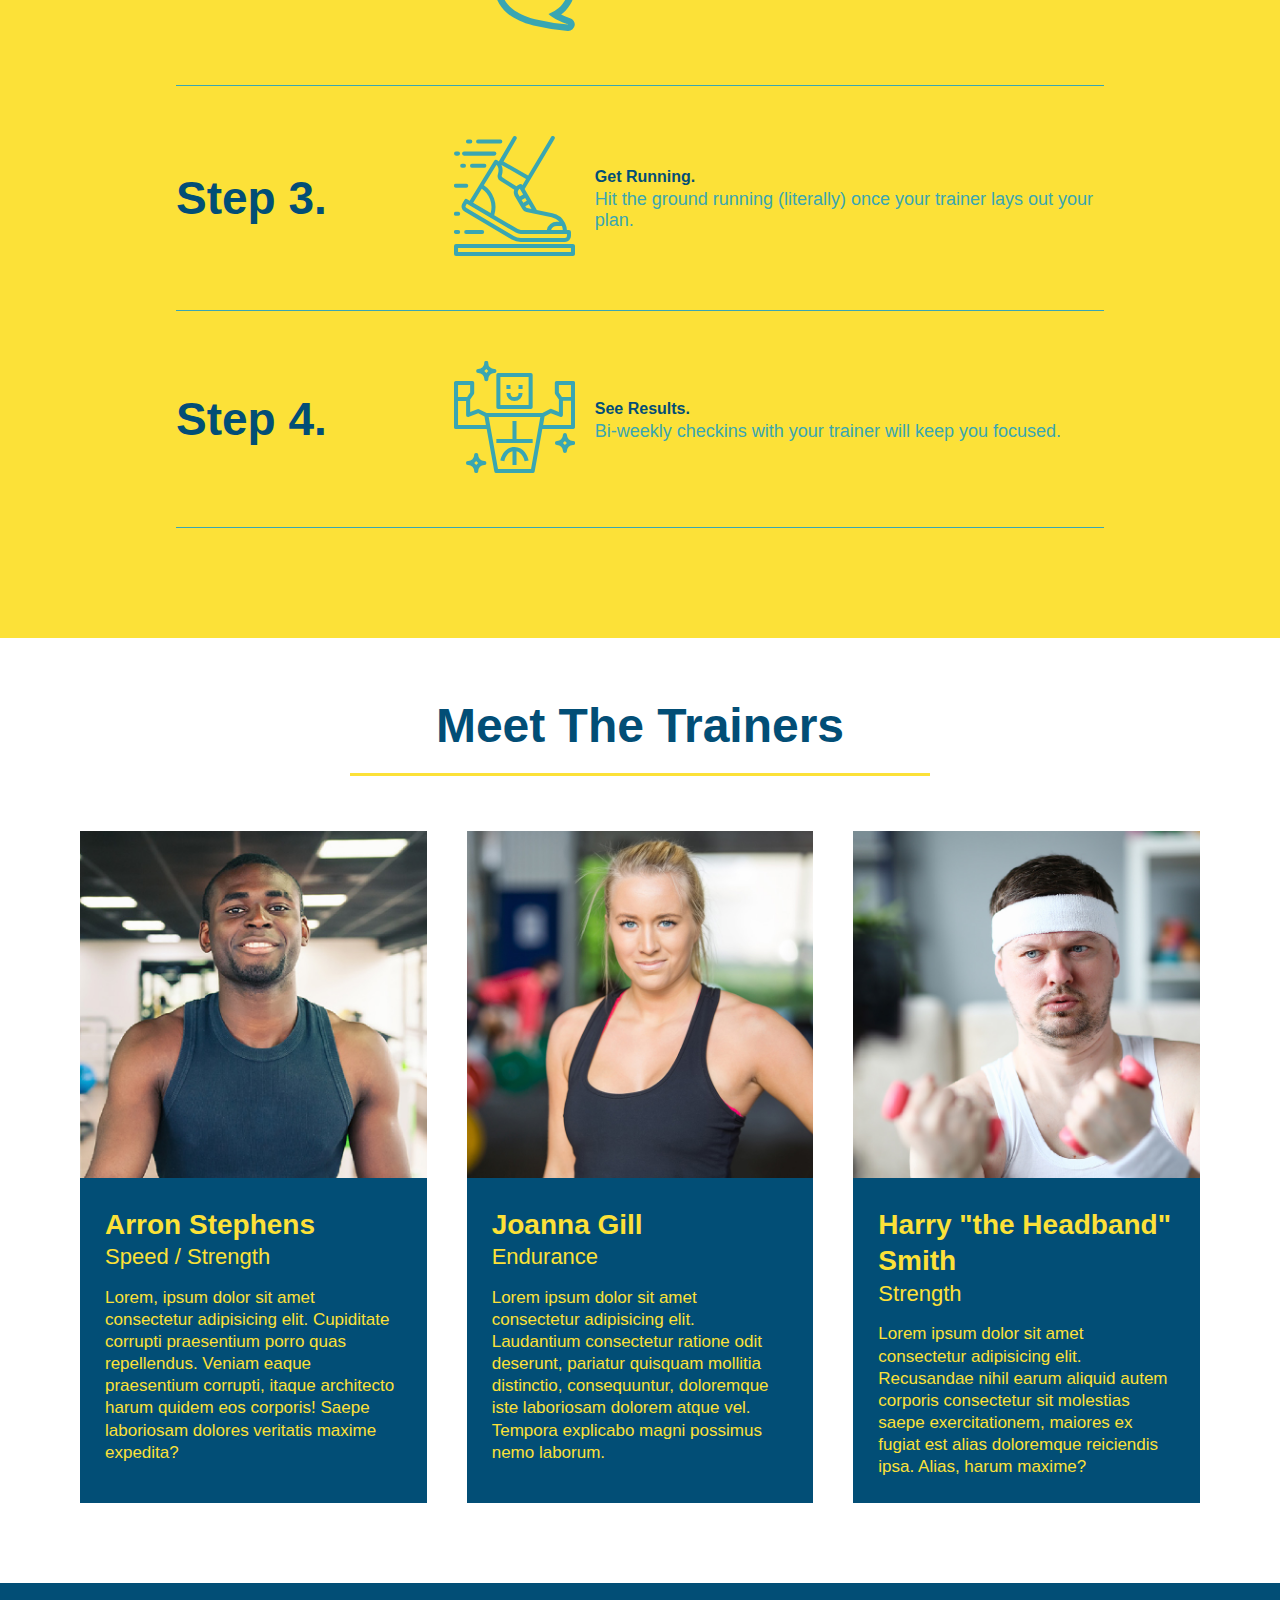
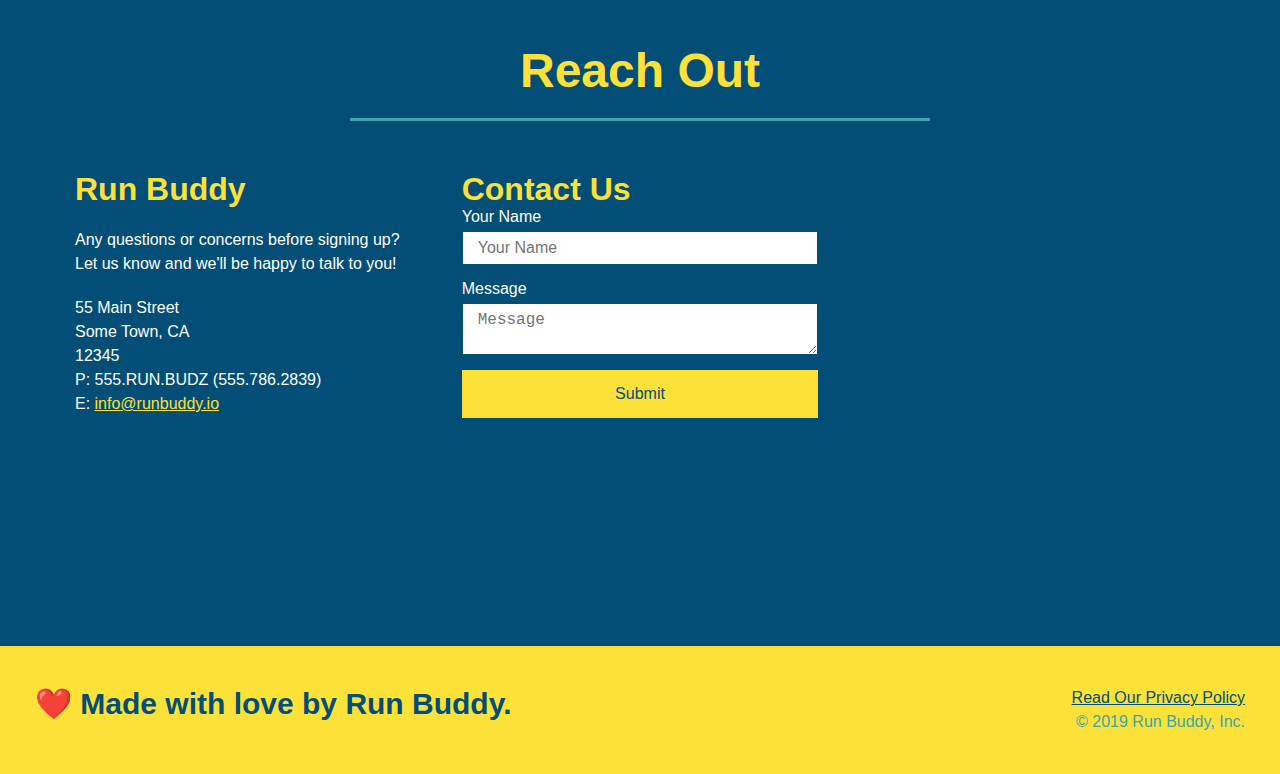
==== commit 5a7c9b00: "make initial changes for media-queries" ====
--- a/index.html
+++ b/index.html
@@ -3,6 +3,7 @@
 
 <head>
     <meta charset="UTF-8" />
+    <meta name="viewport" content="width=device-width, initial-scale=1.0" />
     <title>Run Buddy</title>
     <link rel="stylesheet" href="./assets/css/style.css"/>
 </head>
@@ -73,99 +74,127 @@
 
     <!--"what we do" section-->
     <section id="what-we-do" class="intro">
-        <h2 class="section-title primary-border">What We Do</h2>
-        <p>
-            butcher selfies chambray shabby chic gentrify readymade yr Echo Park XOX Tumblr normcore Banksy direct trade Blue Bottle chillwave you probably haven't heard of them single-origin coffee Vice fanny pack fixie Odd Future Austin fingerstache pickled twee synth Wes Anderson Thundercats biral bitters flannel meggings narwhal Marfa Schlitz sustainable Intelligentsia umami deep v craft
-        </p>
+        <div class="flex-row">
+            <h2 class="section-title primary-border">What We Do</h2>
+        </div>
+        <div class="flex-row">
+            <p>
+                butcher selfies chambray shabby chic gentrify readymade yr Echo Park XOX Tumblr normcore Banksy direct trade Blue Bottle chillwave you probably haven't heard of them single-origin coffee Vice fanny pack fixie Odd Future Austin fingerstache pickled twee synth Wes Anderson Thundercats biral bitters flannel meggings narwhal Marfa Schlitz sustainable Intelligentsia umami deep v craft
+            </p>
+        </div>
+        </div>
+       
     </section>
 
     <!--"what you do" section-->
     <section id="what-you-do" class="steps">
-        <h2 class="section-title secondary-border">What You Do</h2>
-
-        <div>
-            <h3>Step 1: <span>Fill Out the Form Above.</span></h3>
-            <img src="./assets/images/step-1.svg" alt=""/>
-            <p>You're already here, so why not?</p>
-        </div>
-
-        <div>
-            <h3>Step 2: <span>Consult with One of Our Trainers.</span></h3>
-            <img src="./assets/images/step-2.svg" alt=""/>
-            <p>Are you here to build muscle, lose weight, or just feel good?</p>
-        </div>
-
-        <div>
-            <h3>Step 3: <span>Get Running.</span></h3>
-            <img src="./assets/images/step-3.svg" alt=""/>
-            <p>Hit the ground running (literally) once your trainer lays out your plan.</p>
-        </div>
-
-        <div>
-            <h3>Step 4: <span>See Results.</span></h3>
-            <img src="./assets/images/step-4.svg" alt=""/>
-            <p>Bi-weekly checkins with your trainer will keep you focused.</p>
+        <div class="flex-row">
+            <h2 class="section-title secondary-border">What You Do</h2>
+        </div>
+        <div class="step">
+            <h3> Step 1.</h3>
+            <div class="step-info">
+                <div class="step-img">
+                    <img src="./assets/images/step-1.svg" alt=""/>
+                </div>
+                <div class="step-text">
+                    <h4>Fill Out the Form Above.</h4>
+                    <p>You're already here, so why not?</p>
+                </div>
+            </div>
+        </div>
+
+        <div class="step">
+            <h3>Step 2.</h3>
+            <div class="step-info">
+                <div class="step-img">
+                    <img src="./assets/images/step-2.svg" alt=""/>
+                </div>
+                <div class="step-text">
+                    <h4>Consult with One of Our Trainers.</h4>
+                    <p>Are you here to build muscle, lose weight, or just feel good?</p>
+                </div>
+            </div>
+            
+        </div>
+
+        <div class="step">
+            <h3>Step 3.</h3>
+            <div class="step-info">
+                <div class="step-img">
+                    <img src="./assets/images/step-3.svg" alt=""/>
+                </div>
+                <div class="step-text">
+                    <h4>Get Running.</h4>
+                    <p>Hit the ground running (literally) once your trainer lays out your plan.</p>
+                </div>
+            </div>
+        </div>
+
+        <div class="step">
+            <h3>Step 4.</h3>
+            <div class="step-info">
+                <div class="step-img">
+                    <img src="./assets/images/step-4.svg" alt=""/>
+                </div>
+                <div class="step-text"> 
+                    <h4>See Results.</h4>
+                    <p>Bi-weekly checkins with your trainer will keep you focused.</p>
+                </div>
+            </div>
         </div>
     </section>
 
     <!--"meet the trainers" section-->
-    <section id="your-trainers" class="trainers">
-        <h2 class="section-title primary-border">Meet The Trainers</h2>
-
-        <article class="trainer">
-            <img src="./assets/images/trainer-1.jpg" alt="Arron Stephens in his workout clothes, ready to pump iron"/>
-            <div class="trainer-bio text-left">
-                <h3>Arron Stephens</h3>
-                <h4>Speed / Strength</h4>
-                <p>Lorem, ipsum dolor sit amet consectetur adipisicing elit. Cupiditate corrupti praesentium porro quas repellendus. Veniam eaque praesentium corrupti, itaque architecto harum quidem eos corporis! Saepe laboriosam dolores veritatis maxime expedita?
-                </p>
-            </div>
-        </article>
+    <section id="your-trainers">
+        <div class="flex-row">
+            <h2 class="section-title primary-border">Meet The Trainers</h2>
+        </div>
+        <div class="trainers">
+            <article class="trainer">
+                <img src="./assets/images/trainer-1.jpg" alt="Arron Stephens in his workout clothes, ready to pump iron"/>
+                <div class="trainer-bio">
+                    <h3 class="trainer-name">Arron Stephens</h3>
+                    <h4 class="trainer-role">Speed / Strength</h4>
+                    <p>
+                        Lorem, ipsum dolor sit amet consectetur adipisicing elit. Cupiditate corrupti praesentium porro quas repellendus. Veniam eaque praesentium corrupti, itaque architecto harum quidem eos corporis! Saepe laboriosam dolores veritatis maxime expedita?
+                    </p>
+                </div>
+            </article>
         
-        <article class="trainer">
-            <div class= "trainer-bio text-right">
-                <h3>Joanna Gill</h3>
-                <h4>Endurance</h4>
-                <p>
-                    Lorem ipsum dolor sit amet consectetur adipisicing elit. Laudantium consectetur ratione odit deserunt, pariatur quisquam mollitia distinctio, consequuntur, doloremque iste laboriosam dolorem atque vel. Tempora explicabo magni possimus nemo laborum.
-               </p>
-            </div>
-            <img src="./assets/images/trainer-2.jpg" alt="Joanna Gill cooling off after a workout"/>
-        </article>
+            <article class="trainer">
+                <img src="./assets/images/trainer-2.jpg" alt="Joanna Gill cooling off after a workout"/>
+                <div class= "trainer-bio">
+                    <h3 class="trainer-name">Joanna Gill</h3>
+                    <h4 class= "trainer-role">Endurance</h4>
+                    <p>
+                        Lorem ipsum dolor sit amet consectetur adipisicing elit. Laudantium consectetur ratione odit deserunt, pariatur quisquam mollitia distinctio, consequuntur, doloremque iste laboriosam dolorem atque vel. Tempora explicabo magni possimus nemo laborum.
+                    </p>
+                </div>
+            </article>
         
-        <article class="trainer">
-            <img src="./assets/images/trainer-3.jpg" alt="Harry Smith wearing a headband and lifting comically small pink weights" />
-            <div class="trainer-bio text-left">
-               <h3>Harry "the Headband" Smith</h3>
-               <h4>Strength</h4> 
-                <p>
-                    Lorem ipsum dolor sit amet consectetur adipisicing elit. Recusandae nihil earum aliquid autem corporis consectetur sit molestias saepe exercitationem, maiores ex fugiat est alias doloremque reiciendis ipsa. Alias, harum maxime?
-                </p>
-            </div>
-        </article>
+            <article class="trainer">
+                <img src="./assets/images/trainer-3.jpg" alt="Harry Smith wearing a headband and lifting comically small pink weights" />
+                <div class="trainer-bio">
+                    <h3 class="trainer-name">Harry "the Headband" Smith</h3>
+                    <h4 class="trainer-role">Strength</h4> 
+                    <p>
+                        Lorem ipsum dolor sit amet consectetur adipisicing elit. Recusandae nihil earum aliquid autem corporis consectetur sit molestias saepe exercitationem, maiores ex fugiat est alias doloremque reiciendis ipsa. Alias, harum maxime?
+                    </p>
+                </div>
+            </article>            
+        </div>
+
     </section>
 
     <!--"reach out" section-->
     <section id="reach-out" class="contact">
-        <h2 class="section-title secondary-border">Reach Out</h2>
+
+        <div class="flex-row">
+            <h2 class="section-title secondary-border">Reach Out</h2>
+        </div>
+        
         <div class="contact-info">
-            <iframe src="https://www.google.com/maps/embed?pb=!1m18!1m12!1m3!1d3146.0105900353583!2d-120.42504448440373!3d37.95353870962673!2m3!1f0!2f0!3f0!3m2!1i1024!2i768!4f13.1!3m3!1m2!1s0x8090c46e315aaf1b%3A0xb32d2fcd2023b726!2sMain%20St%2C%20Jamestown%2C%20CA%2095327!5e0!3m2!1sen!2sus!4v1622216896780!5m2!1sen!2sus" 
-                style="border:0;" 
-                allowfullscreen="" 
-                loading="lazy">
-            </iframe>
-            <div class="contact-form">
-                <h3>Contact Us</h3>
-                <form>
-                   <label for="contact-name">Your Name</label>
-                   <input type="text" id="contact-name" placeholder="Your Name" />
-              
-                   <label for="contact-message">Message</label>
-                   <textarea id="contact-message" placeholder="Message"></textarea>
-              
-                   <button type="submit">Submit</button>
-                  </form>
-              </div>
             <div>
                 <h3>Run Buddy</h3>
                 <p>
@@ -181,7 +210,27 @@
                     E: <a href="mailto:info@runbuddy.io">info@runbuddy.io</a>
                 </address>
             </div>
-        </div>
+
+            <div class="contact-form">
+                <h3>Contact Us</h3>
+                <form>
+                    <label for="contact-name">Your Name</label>
+                    <input type="text" id="contact-name" placeholder="Your Name" />
+              
+                    <label for="contact-message">Message</label>
+                    <textarea id="contact-message" placeholder="Message"></textarea>
+              
+                    <button type="submit">Submit</button>
+                </form>
+            </div>            
+            
+            <iframe 
+                src="https://www.google.com/maps/embed?pb=!1m18!1m12!1m3!1d3146.0105900353583!2d-120.42504448440373!3d37.95353870962673!2m3!1f0!2f0!3f0!3m2!1i1024!2i768!4f13.1!3m3!1m2!1s0x8090c46e315aaf1b%3A0xb32d2fcd2023b726!2sMain%20St%2C%20Jamestown%2C%20CA%2095327!5e0!3m2!1sen!2sus!4v1622216896780!5m2!1sen!2sus"
+                frameborder="0" style="border: 0" allowfullscreen>
+            </iframe>
+
+        </div>
+
     </section>
 
     <!--footer-->
@@ -196,5 +245,4 @@
 
 </body>
 
-</html>
-
+</html>--- a/assets/css/style.css
+++ b/assets/css/style.css
@@ -15,6 +15,9 @@
 header {
     padding: 20px 35px;
     background-color: #39a6b2;
+    display: flex;
+    justify-content: space-between;
+    flex-wrap: wrap;
 }
 
 header h1 {
@@ -22,7 +25,7 @@
     font-size: 36px;
     color: #fce138;
     margin: 0;
-    display: inline;
+   
 }
 
 header a {
@@ -31,18 +34,21 @@
 }
 
 header nav {
-    float: right;
     margin: 7px 0;
 }
 
-header nav ul li {
-    display: inline;
+header nav ul {
+    display: flex;
+    flex-wrap: wrap;
+    justify-content: space-between;
+    align-items: center;
+    list-style: none;
 }
 
 header nav ul li a {
-    margin: 0 30px;
+    padding: 10px 15px;
     font-weight: lighter;
-    font-size: 22px;
+    font-size: 1.55vw;
 }
 
 /*apply styles to <footer>*/
@@ -50,17 +56,18 @@
     background: #fce138;
     width: 100%;
     padding: 40px 35px;
+    display: flex;
+    justify-content: space-between;
+    flex-wrap: wrap;
 }
 
 footer h2 {
-    display: inline;
     color: #024e76;
     font-size: 30px;
     margin: 0;
 }
 
 footer div {
-    float: right;
     line-height: 1.5;
     text-align: right;
 }
@@ -76,21 +83,36 @@
 /* apply styles to Hero */
 .hero {
     background-image: url("../images/hero-bg.jpg");
-    height: 600px;
     background-size: cover;
     background-position: center;
-    position: relative;
+    display: flex;
+    justify-content: center;
+    flex-wrap: wrap;
+    align-items: flex-start;
+}
+
+.hero-cta {
+    width: 35%;
+    text-align: right;
+    margin: 3.5%;
+    color: #fff;
+    font-size: 18 px;
+    line-height: 1.2;
+}
+
+.hero-cta h2 {
+    font-style: italic;
+    font-size: 55px;
+    color: #fce138;
 }
 
 .hero-form {
     background-color:#fce138;
     color: #024e76;
     padding: 20px;
-    width: 500px ;
     border: solid 3px #024e76;
-    position: absolute;
-    bottom: 120px;
-    right: 140px;
+    width: 40%;
+    margin:3.5%;
 }
 
 .hero-form h3 {
@@ -125,26 +147,23 @@
 }
 
 /* apply styles to "What We Do" section */
-.intro {
-    text-align: center;
-}
-
-
 .intro p {
     line-height: 1.7;
     color: #39a6b2;
     width: 80%;
     font-size: 20px;
     margin: 0 auto;
+    text-align: center;
 }
 
 .section-title {
-    font-size: 55px;
-    color: #024e76;
-    margin-bottom: 35px;
-    padding: 0 100px 20px 100px;
-    display: inline-block;
+    font-size: 48px;
+    color: #024e76;
     border-bottom: 3px solid;
+    padding-bottom: 20px;
+    text-align: center;
+    margin: 0 auto 35px auto;
+    width: 50%;
 }
 
 .primary-border {
@@ -157,85 +176,98 @@
 
 /* apply styles to "what you do" section */
 .steps{
-    text-align: center;
     background: #fce138;
 }
 
-.steps div {
-    margin-bottom: 80px;
-}
-
-.steps img {
-    width: 15%;
-    margin: 10px 0;
-}
-
-.steps h3 {
+.step {
+    margin: 50px auto;
+    padding-bottom: 50px;
+    width: 80%;
+    border-bottom: 1px solid #39a6b2;
+    display: flex;
+    flex-wrap: wrap;
+    align-items: center;
+    justify-content: space-between;
+}
+
+.step h3 {
     color: #024e76;
     font-size: 46px;
-    margin-top: 10px;
-}
-
-.steps p {
+    flex: 1 30%;
+}
+
+.step-info{
+    flex: 2 70%;
+    display: flex;
+    flex-wrap: wrap;
+    align-items: center;
+}
+
+.step-img {
+    flex: 1 12%;
+    margin-right: 20px;
+}
+
+.step-img img {
+    max-width: 100%;
+}
+
+.step-text {
+    flex: 12;
+}
+
+.step-text h4 {
+    font-size: 26 px;
+    line-height: 1.5;
+    color: #024e76;
+}
+
+.step-text p {
     color: #39a6b2;
-    font-size: 23px;
-}
-
-.steps span{
-    font-size: 38px;
+    font-size: 18px;
 }
 
 /* style trainers section */
-.trainers {
-    text-align: center;
-}
-
 .trainer {
-    width: 990px;
-    margin: 0 auto 30px auto;
+    margin: 20px;
     background: #024e76;
     color: #fce138;
-    overflow: auto;
+    flex: 1;
 }
 
 .trainer img {
-    width: 35%;
-    float: left;
+    width: 100%;
 }
 
 .trainer-bio {
-    padding: 35px;
-    float: left;
-    width: 65%;
-}
-
-.text-left {
-    text-align: left;
-}
-
-.text-right {
-    text-align: right;
+    padding: 25px;
+    line-height: 1.3;
 }
 
 .trainer-bio h3 {
-    font-size: 32px;
-    margin-bottom: 8px;
+    font-size: 28px;
 }
 
 .trainer-bio h4 {
     font-weight: lighter;
-    font-size: 26px;
-    margin-bottom: 25px;
+    font-size: 22px;
+    margin-bottom: 15px;
 }
 
 .trainer-bio p {
     font-size: 17px;
-    line-height: 1.3;
+}
+
+.trainers{
+    width: 100%;
+    margin: auto;
+    display: flex;
+    flex-wrap: wrap;
+    justify-content: space-around;
 }
 
 /* style <reach out> section */
 .contact {
-    text-align: center;
     background:#024e76;
 }
 
@@ -244,19 +276,23 @@
 }
 
 .contact-info iframe {
-    width:400px; 
     height:400px; 
 }
 
 .contact-info div {
-    width:410px;
-    display: inline-block;
-    vertical-align: top;
-    text-align: left;
-    margin: 30px 0 0 60px;
     color: white;
 }
 
+.contact-info {
+    display: flex;
+    justify-content: space-between;
+    flex-wrap: wrap;
+}
+
+.contact-info > * {
+    flex: 1;
+    margin: 15px;
+}
 .contact-info h3 {
     color: #fce138;
     font-size: 32px;
@@ -265,10 +301,58 @@
 .contact-info p, .contact-info address {
     margin: 20px 0;
     line-height: 1.5;
-    font-size: 20px;
+    font-size: 16px;
     font-style: normal;
 }
 
+.contact-form input, .contact-form textarea {
+    border: 1px solid #024e76;
+    display: block;
+    padding: 7px 15px;
+    font-size: 16px;
+    color: #024e76;
+    width: 100%;
+    margin-bottom: 15px;
+    margin-top: 5px;
+}
+
+.contact-form button {
+    width: 100%;
+    border: none;
+    background: #fce138;
+    color: #024e76;
+    text-align: center;
+    padding: 15px 0;
+    font-size: 16px;
+}
+
 .contact-info a {
     color: #fce138;
-}+}
+
+.text-left {
+    text-align: left;
+}
+
+.text-right {
+    text-align: right;
+}
+
+.flex-row {
+    display: flex;
+}
+
+/* MEDIA QUERY FOR SMALLER DESKTOP SCREENS AND SMALLER */
+@media screen and (max-width: 980px) {
+    
+  }
+  
+  /* MEDIA QUERY FOR TABLETS AND SMALLER */
+  @media screen and (max-width: 768px) {
+    
+  }
+  
+  /* MEDIA QUERY FOR MOBILE PHONES AND SMALLER */
+  @media screen and (max-width: 575px) {
+    
+  }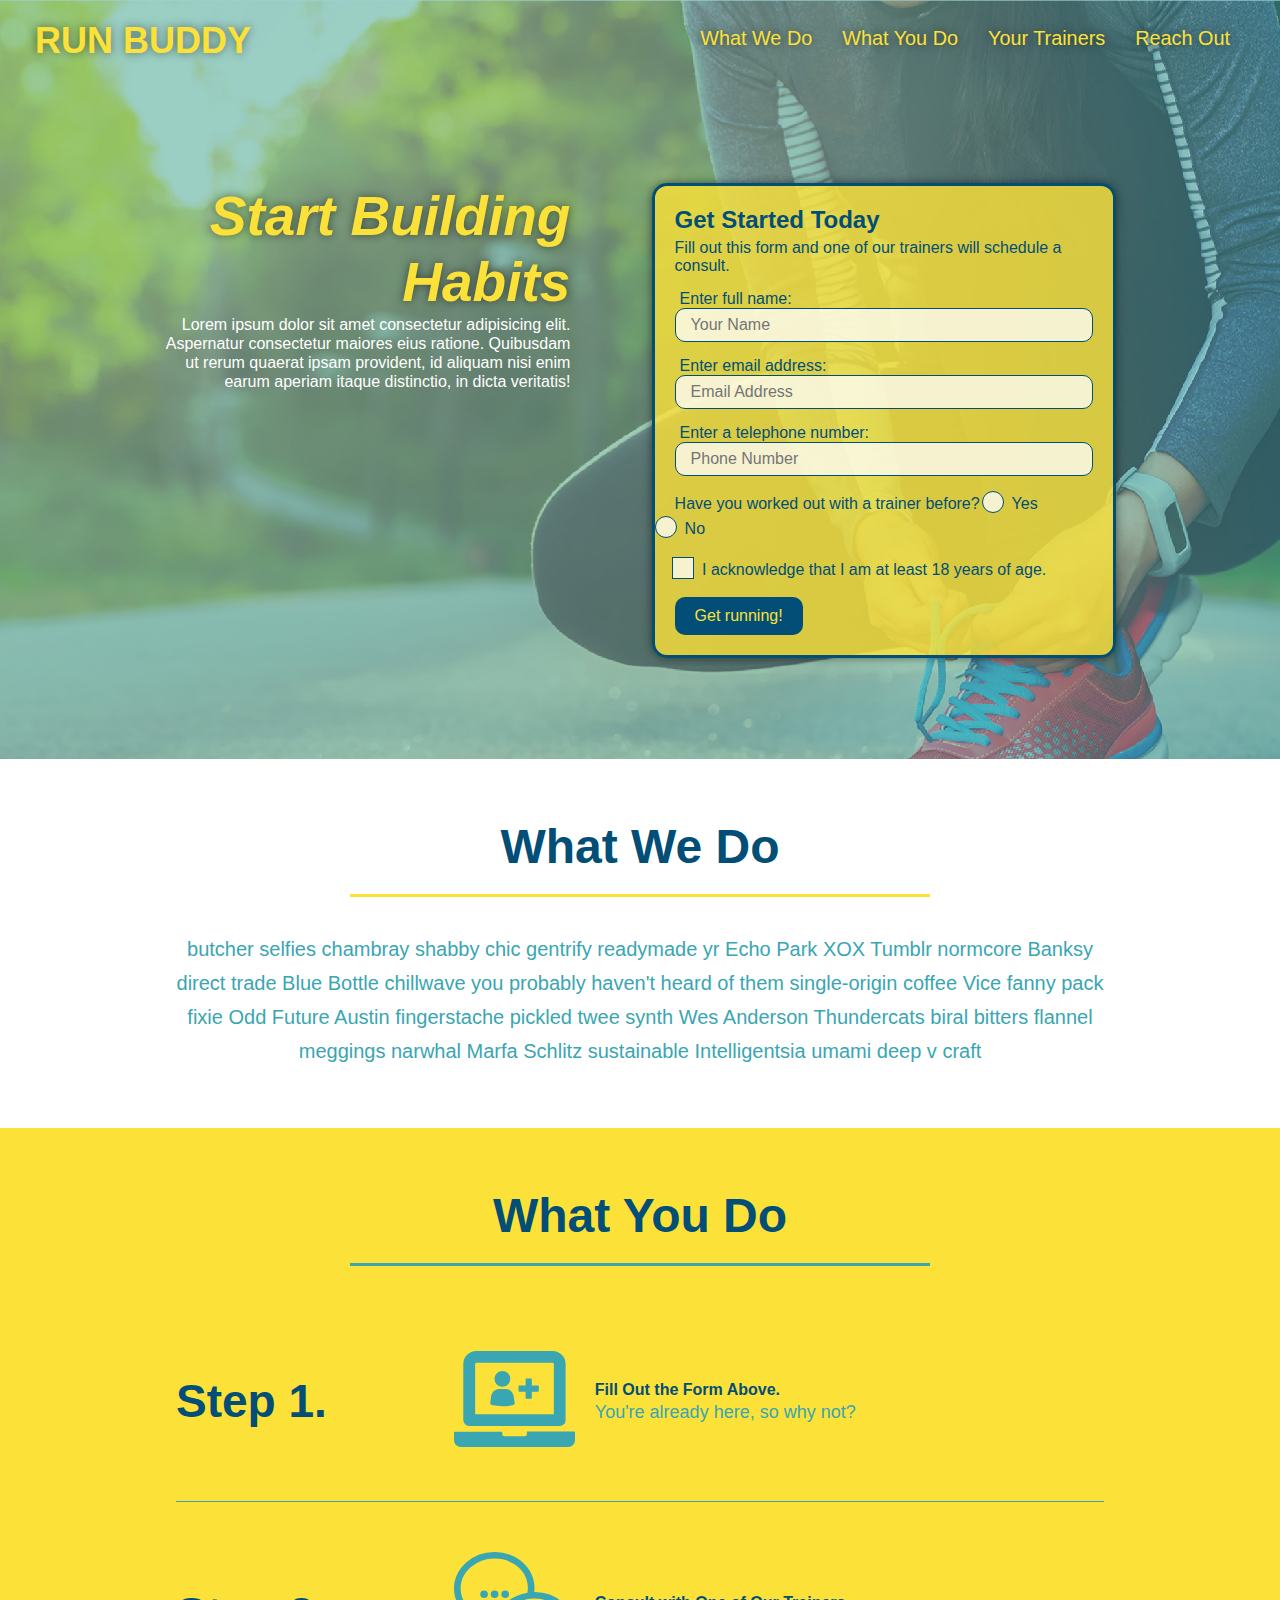
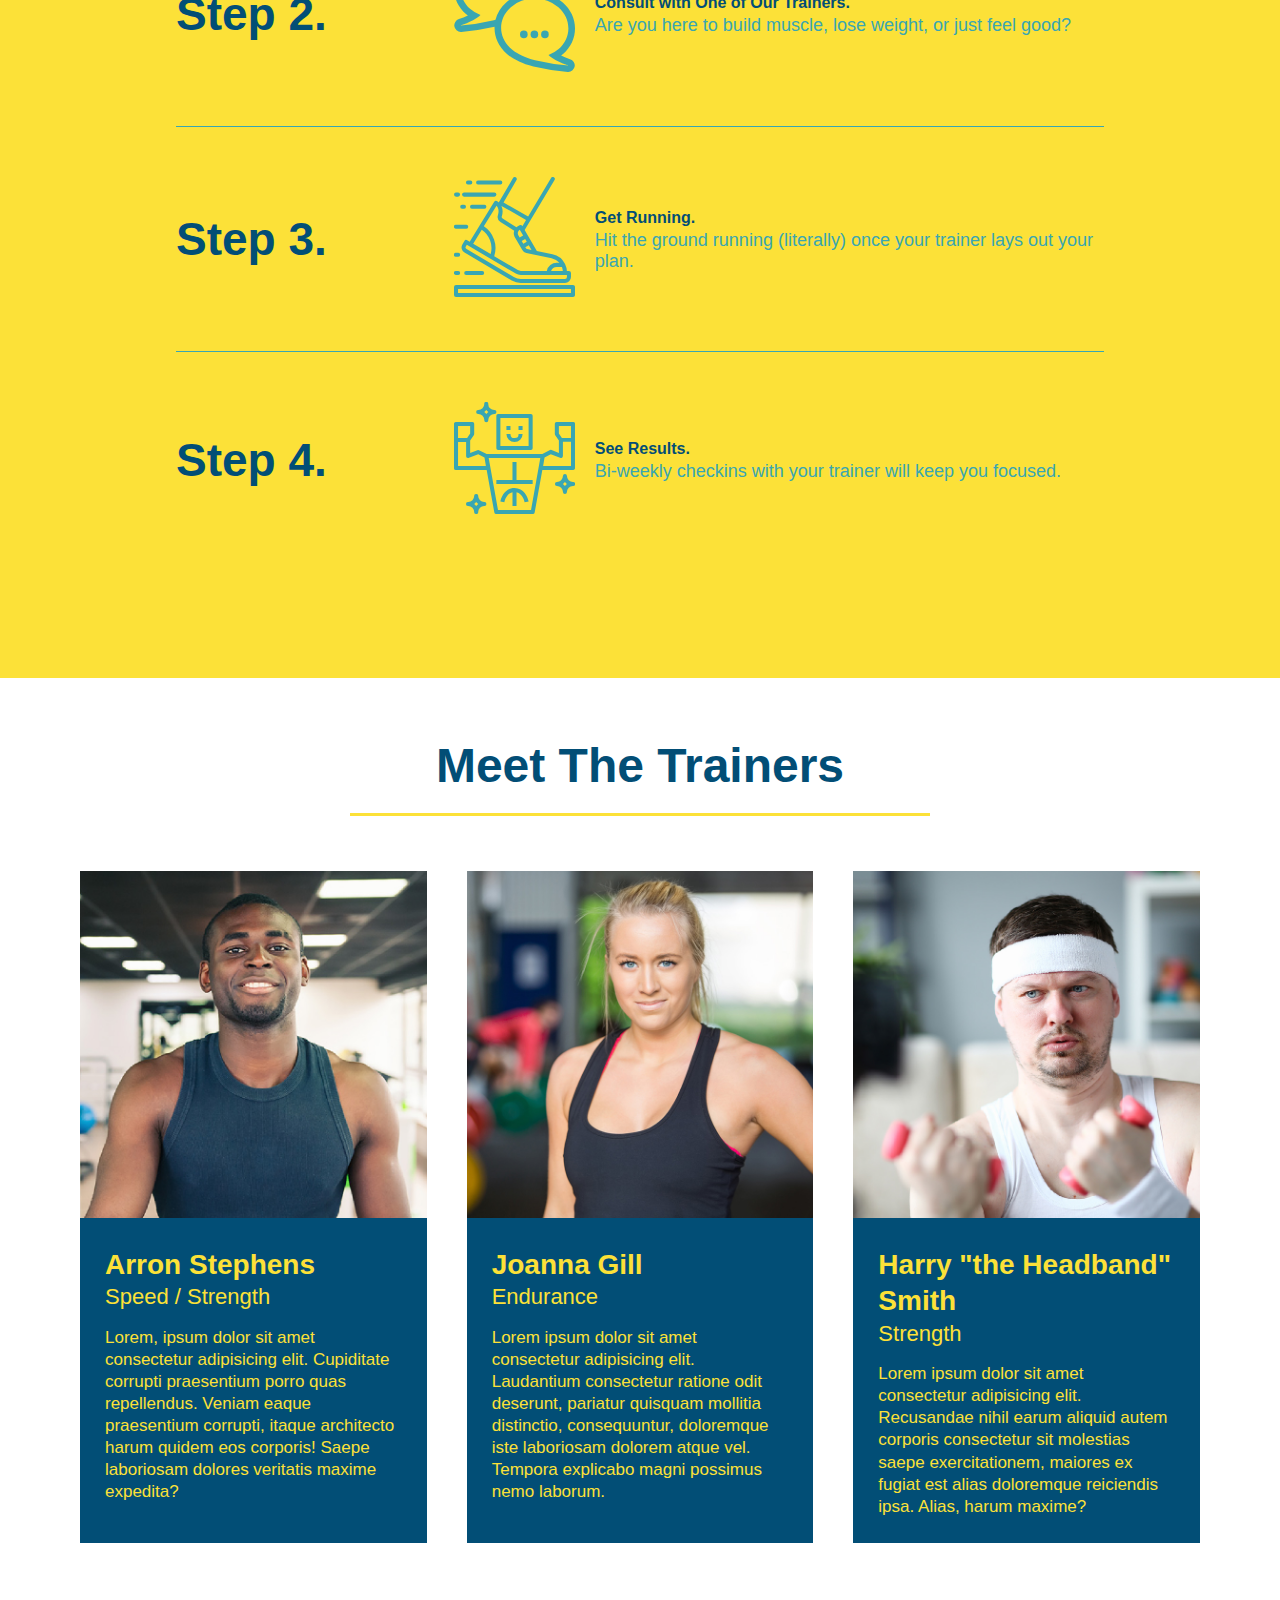
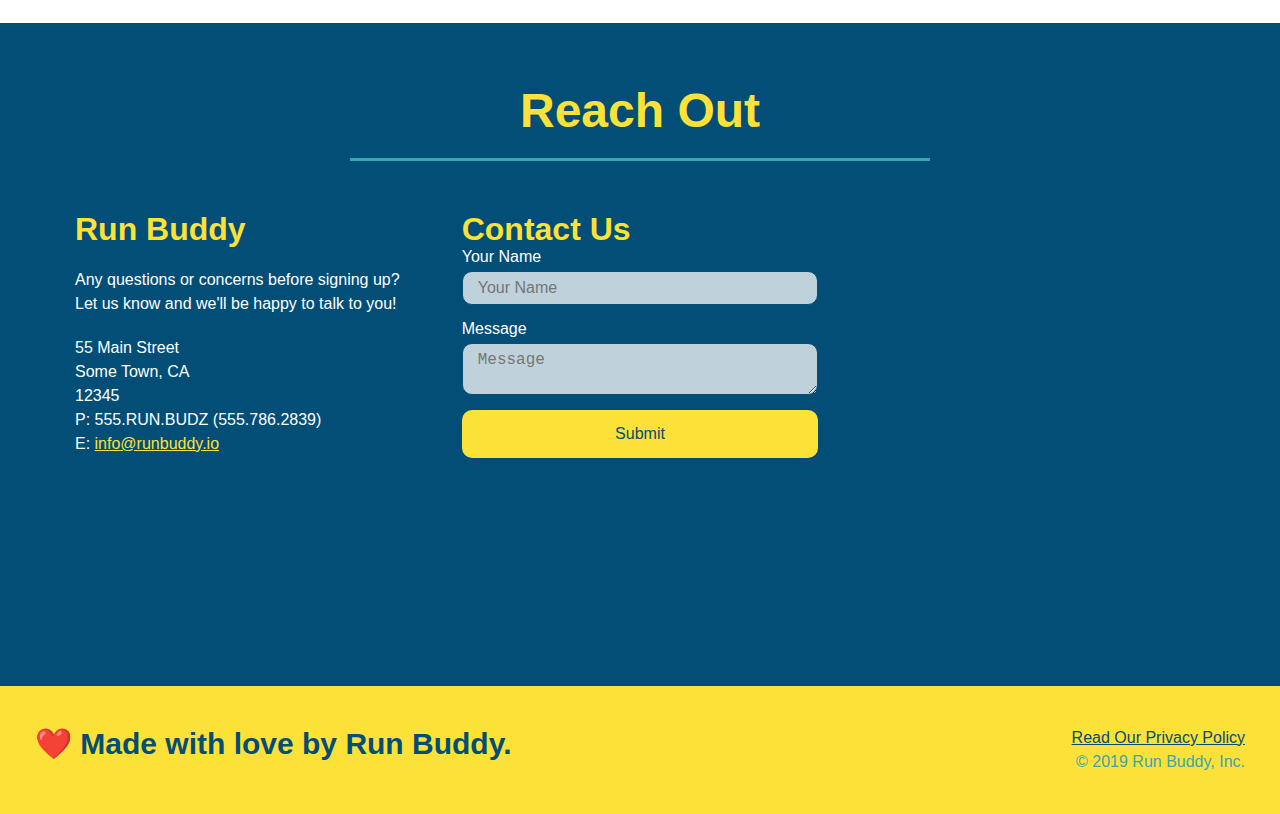
==== commit d07f256a: "final css touches" ====
--- a/index.html
+++ b/index.html
@@ -55,16 +55,22 @@
                 <label for="phone">Enter a telephone number:</label>
                 <input type="tel" placeholder="Phone Number" name="phone" id="phone" class="form-input"/> 
                 <p>
-                    Have you worked with a trainer before? 
-                    <input type= "radio" name="trainer-confirm" id="trainer-yes"/>
-                    <label for= "trainer-yes">Yes</label>
-                    <input type= "radio" name="trainer-confirm" id="trainer-no"/>
-                    <label for= "trainer-no">No</label>
-                </p>
-                <p>
-                    I acknowledge that I am at least 18 years of age.
-                    <input type="checkbox" name="age-confirm" id="checkbox" />
-                </p>
+                    Have you worked out with a trainer before?
+                    <span class="radio-wrapper">
+                        <input type="radio" name="trainer-confirm" id="trainer-yes" />
+                        <label for="trainer-yes">Yes</label>
+                    </span>
+                    <span class="radio-wrapper">
+                        <input type="radio" name="trainer-confirm" id="trainer-no" />
+                        <label for="trainer-no">No</label>
+                    </span>
+                  </p>
+                  <p>
+                    <span class="checkbox-wrapper">
+                        <input type="checkbox" name="age-confirm" id="checkbox" />
+                        <label for="checkbox">I acknowledge that I am at least 18 years of age.</label>
+                    </span>
+                  </p>
                 <button type="submit">
                     Get running!
                 </button>
--- a/assets/css/style.css
+++ b/assets/css/style.css
@@ -4,33 +4,48 @@
     box-sizing: border-box;
 }
 
+:root {
+    --primary-color: #fce138;
+    --secondary-color: #024e76;
+    --tertiary-color: #39a6b2;
+}
+
 /*apply styles to <body>*/
 body {
     font-family: Helvetica, Arial, sans-serif;
-    color: #39a6b2;
+    color: var(--tertiary-color);
 }
 
 
 /* apply styles to <header>*/
 header {
     padding: 20px 35px;
-    background-color: #39a6b2;
+    background-color: var(--tertiary-color);
     display: flex;
     justify-content: space-between;
     flex-wrap: wrap;
+    position: -webkit-sticky; /* Safari*/
+    position: sticky;
+    top: 0;
+    background-image: url("../images/hero-bg.jpg");
+    background-size: cover;
+    background-position: center;
+    background-attachment: fixed;
+    background-position: 80%;
+    z-index: 9999;
 }
 
 header h1 {
     font-weight: bold;
     font-size: 36px;
-    color: #fce138;
+    color: var(--primary-color);
     margin: 0;
-   
+    text-shadow: 0 0 10px rgba(0, 0, 0, 0.5);
 }
 
 header a {
     text-decoration: none;
-    color: #fce138;
+    color: var(--primary-color);
 }
 
 header nav {
@@ -49,11 +64,19 @@
     padding: 10px 15px;
     font-weight: lighter;
     font-size: 1.55vw;
+    text-shadow: 0 0 10px rgba(0, 0, 0, 0.5);
+}
+
+header nav ul li a:hover {
+    background: var(--primary-color);
+    color: var(--tertiary-color);
+    border-radius: 15px;
+    text-shadow: none;
 }
 
 /*apply styles to <footer>*/
 footer {
-    background: #fce138;
+    background: var(--primary-color);
     width: 100%;
     padding: 40px 35px;
     display: flex;
@@ -62,7 +85,7 @@
 }
 
 footer h2 {
-    color: #024e76;
+    color: var(--secondary-color);
     font-size: 30px;
     margin: 0;
 }
@@ -73,7 +96,7 @@
 }
 
 footer a {
-    color:#024e76;
+    color:var(--secondary-color);
 }
 
 section {
@@ -89,6 +112,8 @@
     justify-content: center;
     flex-wrap: wrap;
     align-items: flex-start;
+    background-attachment: fixed;
+    background-position: 80%;
 }
 
 .hero-cta {
@@ -103,16 +128,19 @@
 .hero-cta h2 {
     font-style: italic;
     font-size: 55px;
-    color: #fce138;
+    color: var(--primary-color);
+    text-shadow: 0 0 10px rgba(0, 0, 0, 0.5);
 }
 
 .hero-form {
-    background-color:#fce138;
-    color: #024e76;
+    background-color: rgba(252, 226, 56, 0.8);
+    color: var(--secondary-color);
     padding: 20px;
-    border: solid 3px #024e76;
+    border: solid 3px var(--secondary-color);
     width: 40%;
     margin:3.5%;
+    box-shadow: 0 0 10px rgba(0, 0, 0, 0.5);
+    border-radius: 15px;
 }
 
 .hero-form h3 {
@@ -125,13 +153,20 @@
 }
 
 .form-input {
-    border: solid 1px #024e76;
+    border: solid 1px var(--secondary-color);
     width: 100%;
     font-size:16px;
     display: block;
     padding: 7px 15px;
     margin-bottom: 15px;
-    color:#024e76
+    color:var(--secondary-color);
+    border-radius: 10px;
+    background-color: rgba(255,255,255, 0.75);
+}
+
+.form-input:focus {
+    background-color: rgba(255,255,255, 1);
+    outline: none;
 }
 
 .hero-form label {
@@ -139,17 +174,88 @@
 }
 
 .hero-form button {
-    color:#fce138;
-    background-color: #024e76;
+    color:var(--primary-color);
+    background-color: var(--secondary-color);
     border: none;
     padding: 10px 20px;
     font-size: 16px;
+    border-radius: 10px;
+}
+
+.hero-form button:hover {
+    background-color: var(--tertiary-color);
+}
+
+.checkbox-wrapper input, .radio-wrapper input {
+    opacity: 0;
+}
+
+.checkbox-wrapper label, .radio-wrapper label {
+    position: relative;
+    left: 10 px;
+    margin: 10px;
+    line-height: 1.6;
+}
+
+.checkbox-wrapper label::before, .radio-wrapper label::before {
+    content: "";
+    height: 20px;
+    width: 20px;
+    background: rgba(255, 255, 255, 0.75);
+    border: 1px solid var(--secondary-color);
+    position: absolute;
+    top: -4px;
+    left: -30px;
+}
+
+.radio-wrapper label::before {
+    border-radius: 50%;
+}
+
+.radio-wrapper label::after {
+    content: "";
+    width: 20px;
+    height: 20px;
+    border-radius: 50%;
+    background: var(--secondary-color);
+    position: absolute;
+    left: -29px;
+    top: -3px;
+}
+
+.checkbox-wrapper label::after {
+    content: "";
+    height: 6px;
+    width: 14px;
+    border-left: 2px solid var(--secondary-color);
+    border-bottom: 2px solid var(--secondary-color);
+    position: absolute;
+    left: -26px;
+    top: 1px;
+}
+
+.checkbox-wrapper label::after {
+    transform: rotate(-58deg);
+    }
+
+.radio-wrapper label::after {
+    background-image: radial-gradient(circle, var(--tertiary-color), var(--secondary-color));
+}
+
+.checkbox-wrapper input + label::after, 
+.radio-wrapper input + label::after {
+  content: none;
+}
+
+.checkbox-wrapper input:checked + label::after, 
+.radio-wrapper input:checked + label::after {
+  content: "";
 }
 
 /* apply styles to "What We Do" section */
 .intro p {
     line-height: 1.7;
-    color: #39a6b2;
+    color: var(--tertiary-color);
     width: 80%;
     font-size: 20px;
     margin: 0 auto;
@@ -158,7 +264,7 @@
 
 .section-title {
     font-size: 48px;
-    color: #024e76;
+    color: var(--secondary-color);
     border-bottom: 3px solid;
     padding-bottom: 20px;
     text-align: center;
@@ -167,31 +273,34 @@
 }
 
 .primary-border {
-    border-color: #fce138;
+    border-color: var(--primary-color);
 }
 
 .secondary-border {
-    border-color: #39a6b2;
+    border-color: var(--tertiary-color);
 }
 
 /* apply styles to "what you do" section */
 .steps{
-    background: #fce138;
+    background: var(--primary-color);
 }
 
 .step {
     margin: 50px auto;
     padding-bottom: 50px;
     width: 80%;
-    border-bottom: 1px solid #39a6b2;
+    border-bottom: 1px solid var(--tertiary-color);
     display: flex;
     flex-wrap: wrap;
     align-items: center;
     justify-content: space-between;
 }
+.step:last-child {
+    border-bottom: none;
+}
 
 .step h3 {
-    color: #024e76;
+    color: var(--secondary-color);
     font-size: 46px;
     flex: 1 30%;
 }
@@ -219,19 +328,19 @@
 .step-text h4 {
     font-size: 26 px;
     line-height: 1.5;
-    color: #024e76;
+    color: var(--secondary-color);
 }
 
 .step-text p {
-    color: #39a6b2;
+    color: var(--tertiary-color);
     font-size: 18px;
 }
 
 /* style trainers section */
 .trainer {
     margin: 20px;
-    background: #024e76;
-    color: #fce138;
+    background: var(--secondary-color);
+    color: var(--primary-color);
     flex: 1;
 }
 
@@ -268,11 +377,11 @@
 
 /* style <reach out> section */
 .contact {
-    background:#024e76;
+    background:var(--secondary-color);
 }
 
 .contact h2 {
-    color:#fce138;
+    color:var(--primary-color);
 }
 
 .contact-info iframe {
@@ -294,7 +403,7 @@
     margin: 15px;
 }
 .contact-info h3 {
-    color: #fce138;
+    color: var(--primary-color);
     font-size: 32px;
 }
 
@@ -306,28 +415,40 @@
 }
 
 .contact-form input, .contact-form textarea {
-    border: 1px solid #024e76;
+    border: 1px solid var(--secondary-color);
     display: block;
     padding: 7px 15px;
     font-size: 16px;
-    color: #024e76;
+    color: var(--secondary-color);
     width: 100%;
     margin-bottom: 15px;
     margin-top: 5px;
+    border-radius: 10px;
+    background-color: rgba(255, 255, 255, 0.75);
+}
+
+.contact-form input:focus, .contact-form textarea:focus {
+    background-color: rgba(255, 255, 255, 1);
 }
 
 .contact-form button {
     width: 100%;
     border: none;
-    background: #fce138;
+    background: var(--primary-color);
     color: #024e76;
     text-align: center;
     padding: 15px 0;
     font-size: 16px;
+    border-radius: 10px;
+}
+
+.contact-form button:hover {
+    color: var(--primary-color);
+    background:var(--tertiary-color);
 }
 
 .contact-info a {
-    color: #fce138;
+    color: var(--primary-color);
 }
 
 .text-left {
@@ -344,15 +465,109 @@
 
 /* MEDIA QUERY FOR SMALLER DESKTOP SCREENS AND SMALLER */
 @media screen and (max-width: 980px) {
-    
-  }
+    header {
+        padding-bottom: 0;
+        justify-content: center;
+        position: relative;
+    }
+
+    header h1 {
+        width: 100%;
+        text-align: center;
+    }
+
+    header nav ul {
+        margin-top: 20px;
+        width: 100%;
+        justify-content: center;
+    }
+
+    header nav ul li a {
+        font-size: 20px;
+    }
+
+    footer h2, footer div {
+        text-align: center;
+        width: 100%;
+    }
+
+    .hero-cta, .hero-form {
+        width: 100%;
+    }
+
+    .hero-cta {
+        text-align: center;
+    }
+
+    .section-title {
+        width: 80%;
+    }
+
+    .trainer {
+        flex: 0 70%;
+    }
+
+    .contact-info iframe {
+        flex: 1 100%;
+    }
+}
   
-  /* MEDIA QUERY FOR TABLETS AND SMALLER */
-  @media screen and (max-width: 768px) {
-    
-  }
+/* MEDIA QUERY FOR TABLETS AND SMALLER */
+@media screen and (max-width: 768px) {
+    section {
+        padding: 30px 15px;
+    }
+
+    .step h3 {
+        flex: 1 100%;
+        text-align: center;
+    }
+    
+    .step-info {
+        flex: 2 100%;
+        text-align: center;
+        justify-content: center;
+    }
+    
+    .step-img {
+        flex: 0 32%;
+        margin-right: 0;
+        margin-top: 15px;
+        margin-bottom: 15px;
+    }
+    
+    .step-text {
+        flex: 100%;  
+    }      
+}
   
-  /* MEDIA QUERY FOR MOBILE PHONES AND SMALLER */
-  @media screen and (max-width: 575px) {
-    
-  }+/* MEDIA QUERY FOR MOBILE PHONES AND SMALLER */
+@media screen and (max-width: 575px) {
+    .hero-form button {
+        width: 100%;
+    }
+    
+    .section-title {
+        width: 95%;
+    }
+    
+    .intro p {
+        width: 100%;
+    }
+    
+    .trainer {
+        flex: 0 100%;
+    }
+    
+    .contact-info {
+        text-align: center;
+    }
+    
+    .contact-info > * {
+        flex: 0 100%;
+    }
+    
+    .contact-form {
+        order:3;
+    }
+}